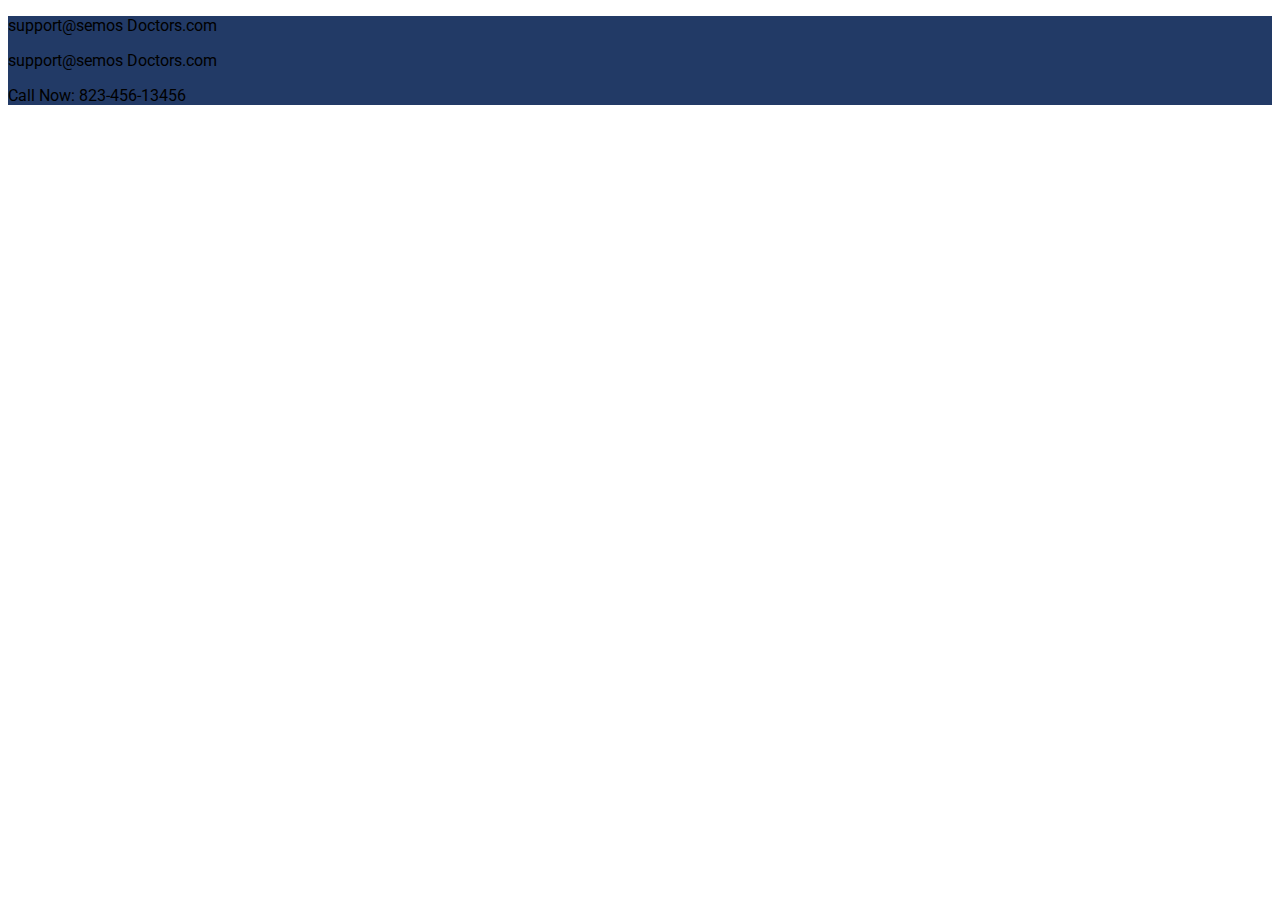
==== index.html @ 24c7fdcf "update" ====
<!doctype html>
<html lang="en">
  <head>
    <!-- Required meta tags -->
    <meta charset="utf-8">
    <meta name="viewport" content="width=device-width, initial-scale=1">

    <!-- Bootstrap CSS -->
    <link href="https://cdn.jsdelivr.net/npm/bootstrap@5.0.2/dist/css/bootstrap.min.css" rel="stylesheet" integrity="sha384-EVSTQN3/azprG1Anm3QDgpJLIm9Nao0Yz1ztcQTwFspd3yD65VohhpuuCOmLASjC" crossorigin="anonymous">
    <link rel="stylesheet" href="/custom css.css">
    <link rel="icon" href="/images/favicon.png">
    <title>Semos Doctors Homepage Welcome</title>
  </head>
  <body>
    
    <div class="container-fluid bg-primary pt-2 navbar-nav">
      <div class="container-md blue-topbar">
        <div class="row">
          <div class="col-md-3 me-0">
            <p class="text-white">support@semos Doctors.com</p>
          </div>

          <div class="col-md-3 ml-0">
            <p class="text-white">support@semos Doctors.com</p>
          </div>


          <div class="col-md-3 ml-0 ms-auto text-end">
            <p class="text-white">Call Now: 823-456-13456</p>
          </div>

         
      </div>
      
      </div>
    </div>


    <div class="container">
      <div class="row">
        <div class="col">




         


        </div>
      </div>
    </div>
  
 
    
    

   




























































    <script src="https://cdn.jsdelivr.net/npm/bootstrap@5.0.2/dist/js/bootstrap.bundle.min.js" integrity="sha384-MrcW6ZMFYlzcLA8Nl+NtUVF0sA7MsXsP1UyJoMp4YLEuNSfAP+JcXn/tWtIaxVXM" crossorigin="anonymous"></script>
  </body>
</html>
---- custom css.css ----
/* FONTS */

  @import url('https://fonts.googleapis.com/css2?family=Exo:ital,wght@0,100;0,200;0,300;0,400;0,500;0,600;0,700;0,800;0,900;1,100;1,200;1,300;1,400;1,500;1,600;1,700;1,800;1,900&family=Roboto:ital,wght@0,100;0,300;0,400;0,500;0,700;0,900;1,100;1,300;1,400;1,500;1,700;1,900&display=swap');


  /* font names to be used:: */

/* font-family: 'Exo', sans-serif;
font-family: 'Roboto', sans-serif; */


body{
    font-family: 'Exo', sans-serif;
}

.blue-topbar{
    font-family: 'Roboto', sans-serif;
}
.bg-primary{
    background-color: #223A66!important;
}
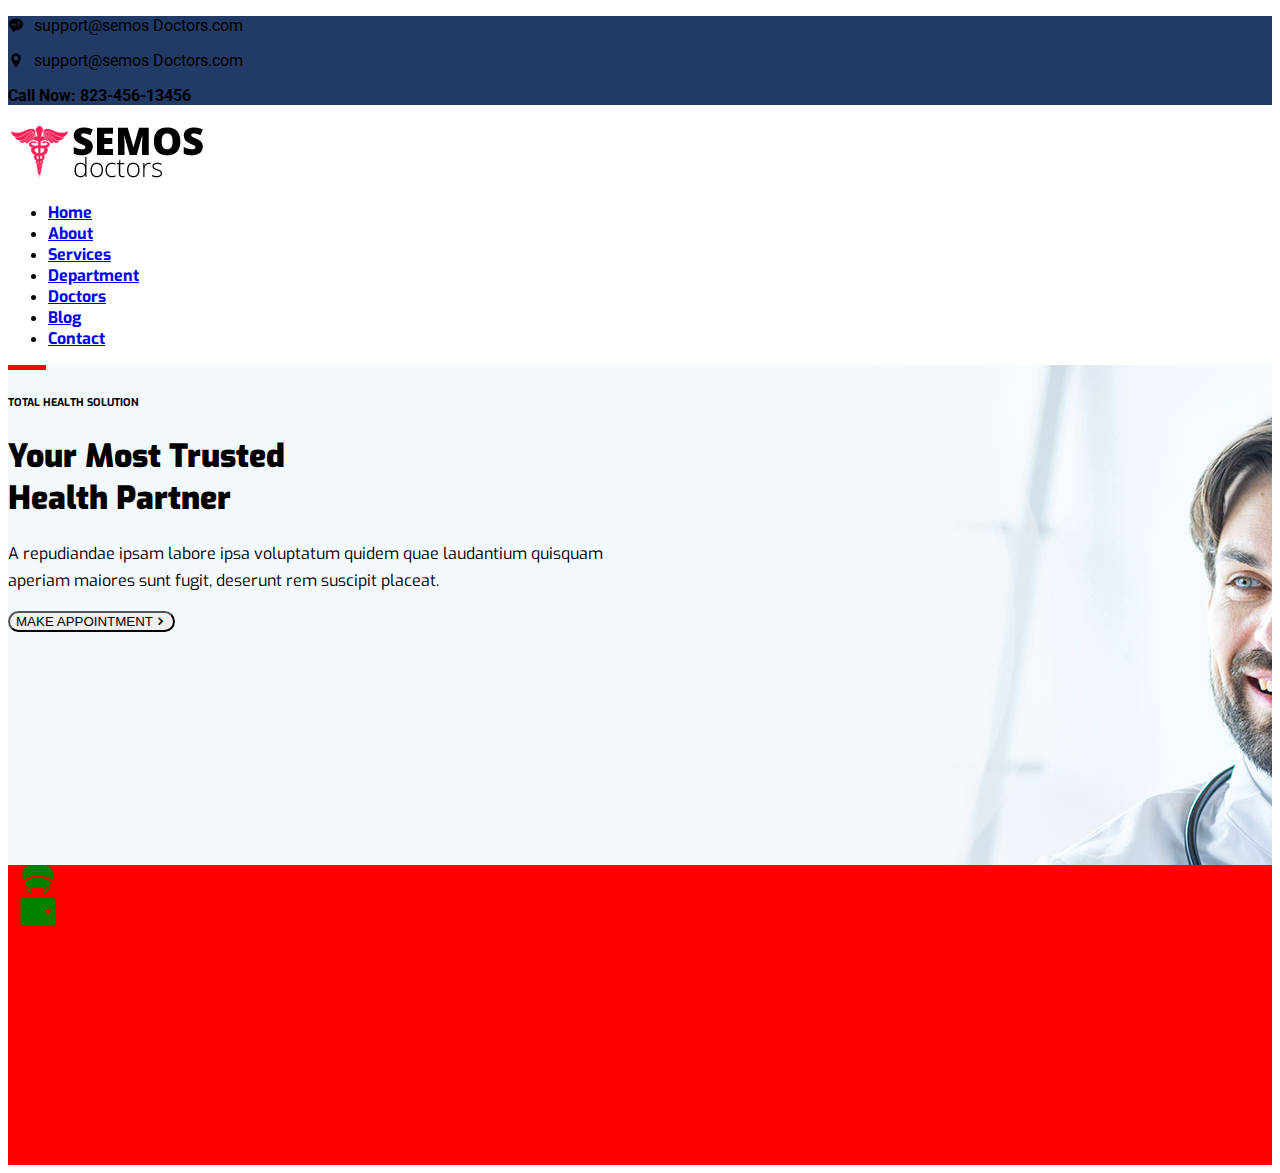
==== commit 33927246: "update" ====
--- a/index.html
+++ b/index.html
@@ -9,24 +9,25 @@
     <link href="https://cdn.jsdelivr.net/npm/bootstrap@5.0.2/dist/css/bootstrap.min.css" rel="stylesheet" integrity="sha384-EVSTQN3/azprG1Anm3QDgpJLIm9Nao0Yz1ztcQTwFspd3yD65VohhpuuCOmLASjC" crossorigin="anonymous">
     <link rel="stylesheet" href="/custom css.css">
     <link rel="icon" href="/images/favicon.png">
+    <link rel="stylesheet" href="/icofont/icofont.css">
     <title>Semos Doctors Homepage Welcome</title>
   </head>
   <body>
     
-    <div class="container-fluid bg-primary pt-2 navbar-nav">
+    <div class="container-fluid bg-primary pt-3 navbar-nav">
       <div class="container-md blue-topbar">
         <div class="row">
           <div class="col-md-3 me-0">
-            <p class="text-white">support@semos Doctors.com</p>
-          </div>
-
-          <div class="col-md-3 ml-0">
-            <p class="text-white">support@semos Doctors.com</p>
+            <p class="text-white"><i class="icofont-support-faq"></i>support@semos Doctors.com</p>
+          </div>
+
+          <div class="col-md-3 ml-0 me-4 topbaraddressfix">
+            <p class="text-white"><i class="icofont-location-pin text-white"></i>support@semos Doctors.com</p>
           </div>
 
 
           <div class="col-md-3 ml-0 ms-auto text-end">
-            <p class="text-white">Call Now: 823-456-13456</p>
+            <p class="text-white"><b>Call Now: 823-456-13456</b> </p>
           </div>
 
          
@@ -36,21 +37,100 @@
     </div>
 
 
+   
+
+          <div class="container">
+            <header class="d-flex flex-wrap align-items-center justify-content-center justify-content-md-between py-3">
+              <a href="/" class="d-flex align-items-center col-md-3 mb-md-0 text-dark text-decoration-none">
+                <img class="bi me-2"  role="img" aria-label="Bootstrap" src="/images/logo.png"><use xlink:href=""/></img>
+              </a>
+        
+              <ul class="nav col-12 col-md-auto justify-content-center mb-md-0">
+                <li class="pe-2"><a href="#" class="nav-link px-2 link-dark text-danger"><strong>Home</strong></a></li>
+                <li class="pe-2"><a href="#" class="nav-link px-2 link-dark"><strong>About</strong></a></li>
+                <li class="pe-2"><a href="#" class="nav-link px-2 link-dark"><strong>Services</strong></a></li>
+                <li class="pe-2"><a href="#" class="nav-link px-2 link-dark"><strong>Department</strong></a></li>
+                <li class="pe-2"><a href="#" class="nav-link px-2 link-dark"><strong>Doctors</strong></a></li>
+                <li class="pe-2"><a href="#" class="nav-link px-2 link-dark"><strong>Blog</strong></a></li>
+                <li><a href="#" class="nav-link px-2 link-dark"><strong>Contact</strong></a></li>
+            </ul>
+            
+        
+              
+            </header>
+          </div>
+
+
+         
+         
+
+
+        </div>
+      </div>
+    </div>
+  
+
+
+
+    <div class="herosection container-fluid">
+      <div class="container">
+        <div class="row">
+          <div class="col">
+            <div class="heroredline mt-5 mb-3"></div>
+            <h6 class="text-secondary">TOTAL HEALTH SOLUTION</h6>
+          </div>
+        </div>
+
+        <div class="row">
+          <div class="col">
+            <h1 class="text-dark pt-3"><strong>Your Most Trusted <br> Health Partner </strong> </h1>
+          </div>
+        </div>
+
+        <div class="row">
+          <div class="col">
+            <p class="text-secondary heroparagraph pt-3">A repudiandae ipsam labore ipsa voluptatum quidem quae laudantium quisquam  <br> aperiam maiores sunt fugit, deserunt rem suscipit placeat.</p>
+          </div>
+        </div>
+
+        <div class="row">
+          <div class="col">
+            <button class="btn btn-danger rounded-btn py-3 px-5"><span class="btn-span pe-3">MAKE APPOINTMENT</span><i class="icofont-simple-right ps-3"></i></button>
+
+          </div>
+        </div>
+      </div>
+
+    </div>
+ 
+
     <div class="container">
-      <div class="row">
-        <div class="col">
-
-
-
-
-         
-
-
-        </div>
-      </div>
-    </div>
-  
- 
+      <div class="row threesections">
+        <div class="col firstsection">
+          <i class="icofont-surgeon-alt" style="font-size: 60px;"></i>
+
+        </div>
+
+        </div>
+
+
+
+
+
+
+
+
+
+
+
+
+
+      </div>
+
+      
+
+      
+    </div>
     
     
 
--- a/custom css.css
+++ b/custom css.css
@@ -19,5 +19,73 @@
 .bg-primary{
     background-color: #223A66!important;
 }
+.icofont-support-faq, .icofont-location-pin{
+    padding-right: 10px;
+}
+.topbaraddressfix{
+    padding-right: 5%;
+}
+.herosection{
+    background-image: url('/images/bg/slider-bg-1.jpg');
+    height: 500px;
+    background-repeat: no-repeat;
+}
+.heroredline{
+    width: 3%;
+    height:5px;
+    background-color:red;
+    
+}
+.heroparagraph{
+    line-height: 27px;
+}
+.rounded-btn{
+    border-radius: 50px;
+}
+.icofont-simple-right{
+    border-left:1px solid rgba(255, 255, 255, 0.253);
+}
+.threesections{
+    background-color: red;
+    height: 300px;
+}
+.icofont-surgeon-alt{
+    color: green;
+    width: 120px!important;
+}
+.firstsection{
+    
+}
 
 
+
+
+
+
+
+
+
+
+
+
+
+
+
+
+
+
+
+
+
+
+
+
+
+
+
+
+@media (max-width:768px){
+    .threesections{
+        width: 80%;
+    }
+}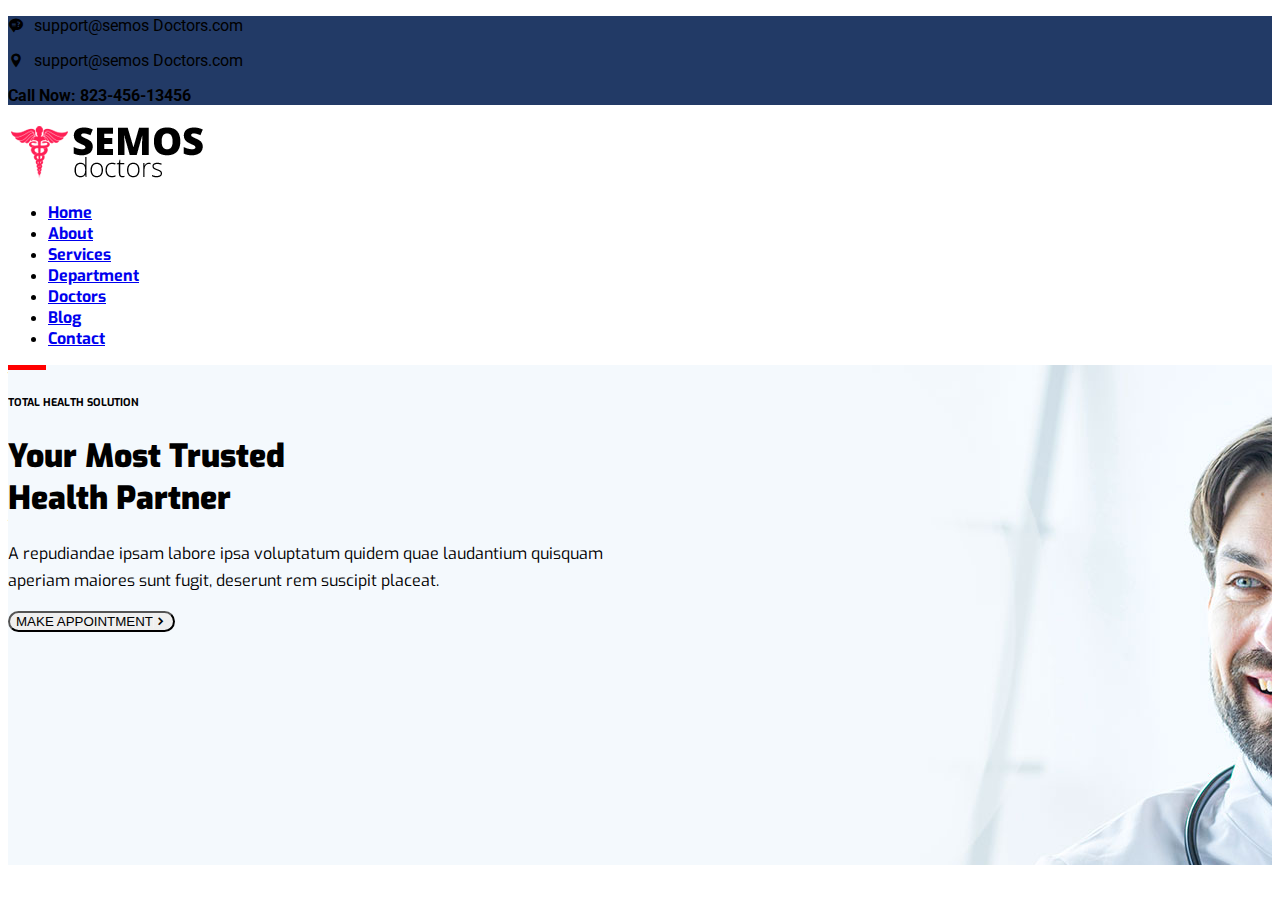
==== commit 998c230a: "Update index.html" ====
--- a/index.html
+++ b/index.html
@@ -104,7 +104,7 @@
     </div>
  
 
-    <div class="container">
+    <!-- <div class="container">
       <div class="row threesections">
         <div class="col firstsection">
           <i class="icofont-surgeon-alt" style="font-size: 60px;"></i>
@@ -125,7 +125,7 @@
 
 
 
-      </div>
+      </div> -->
 
       
 
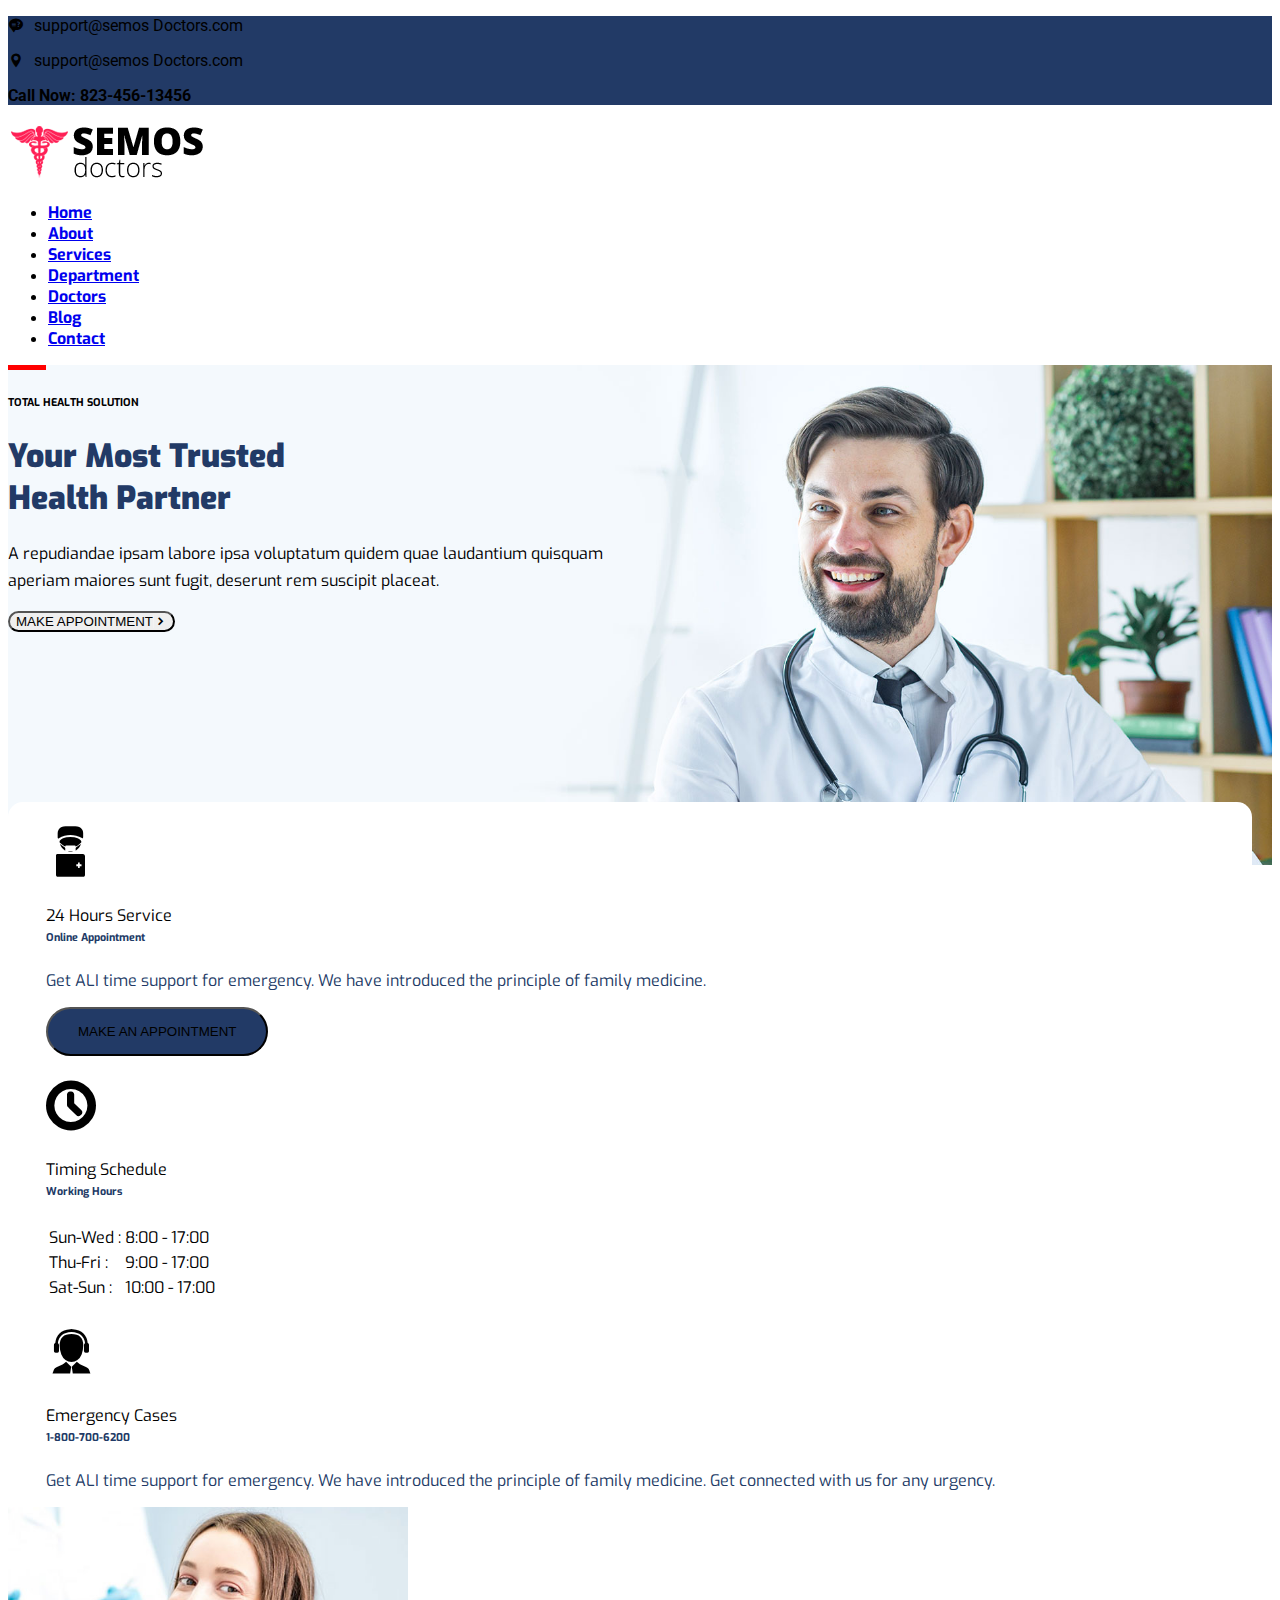
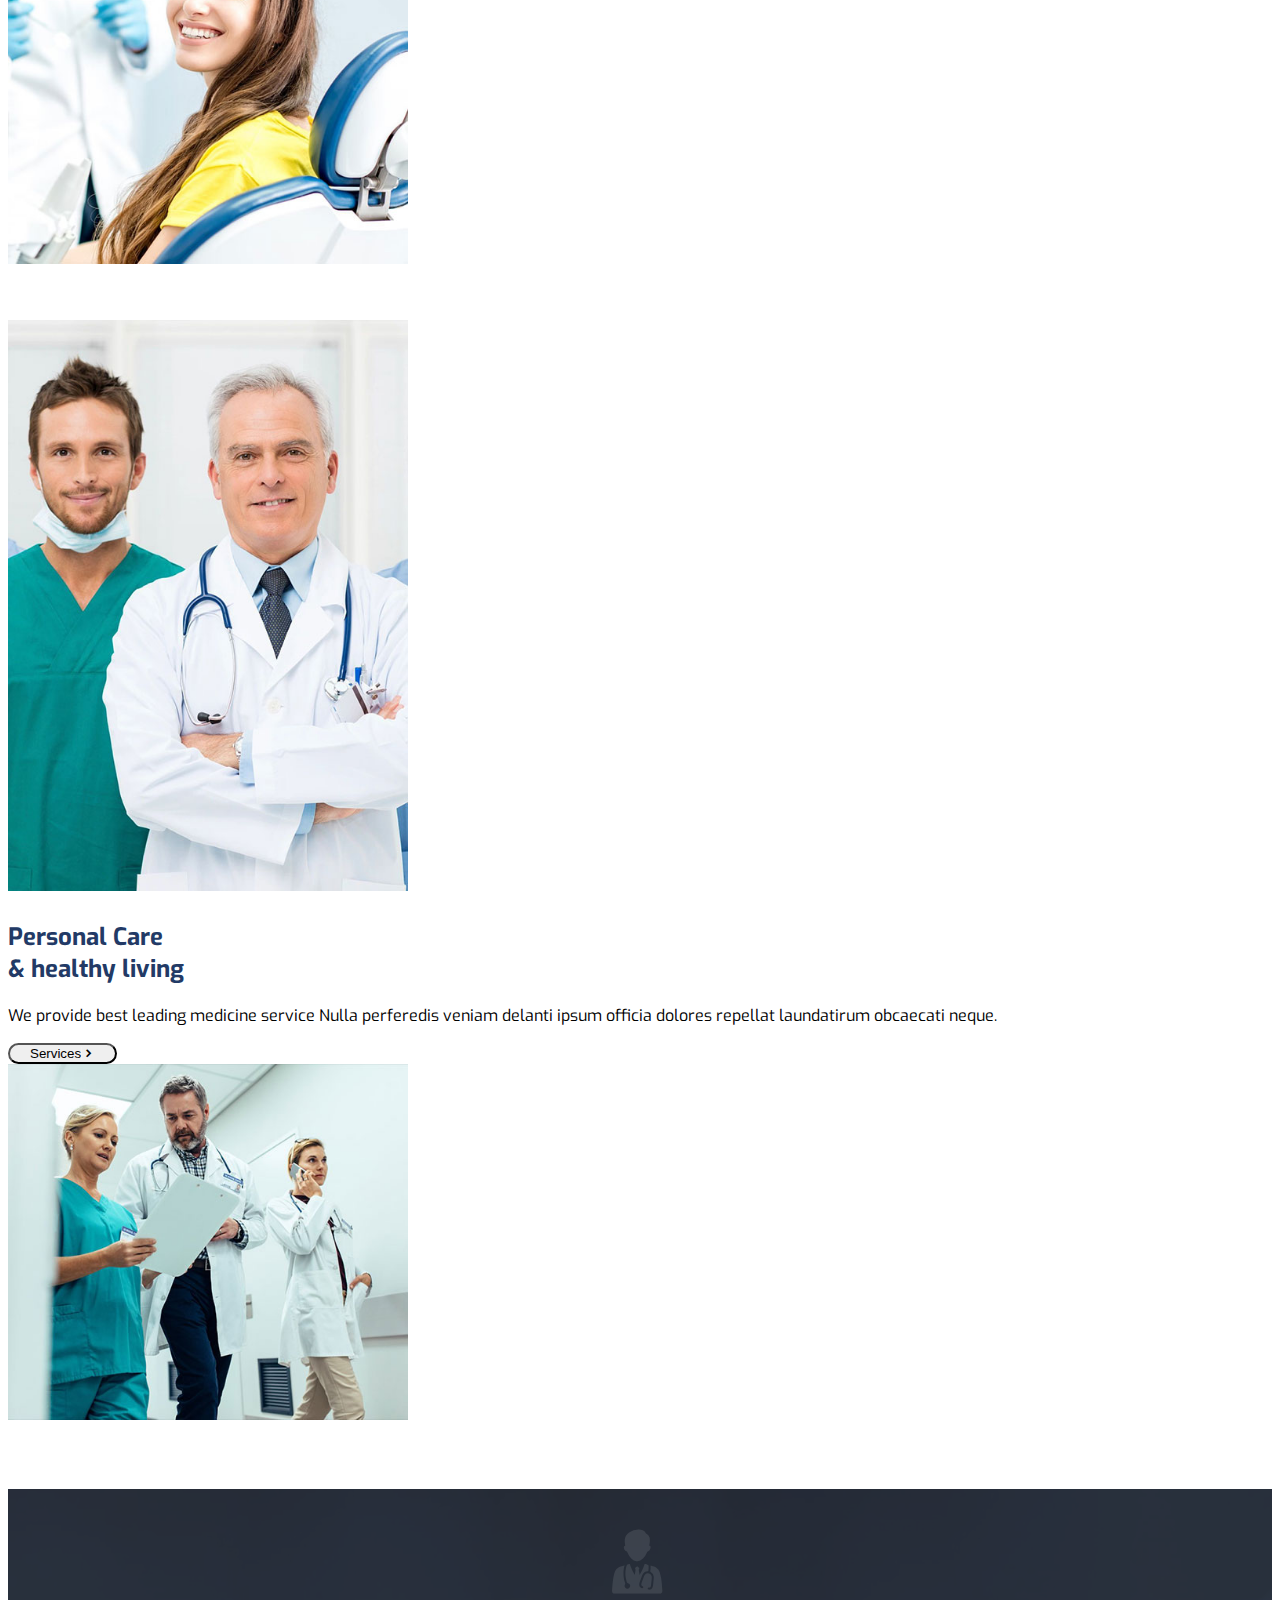
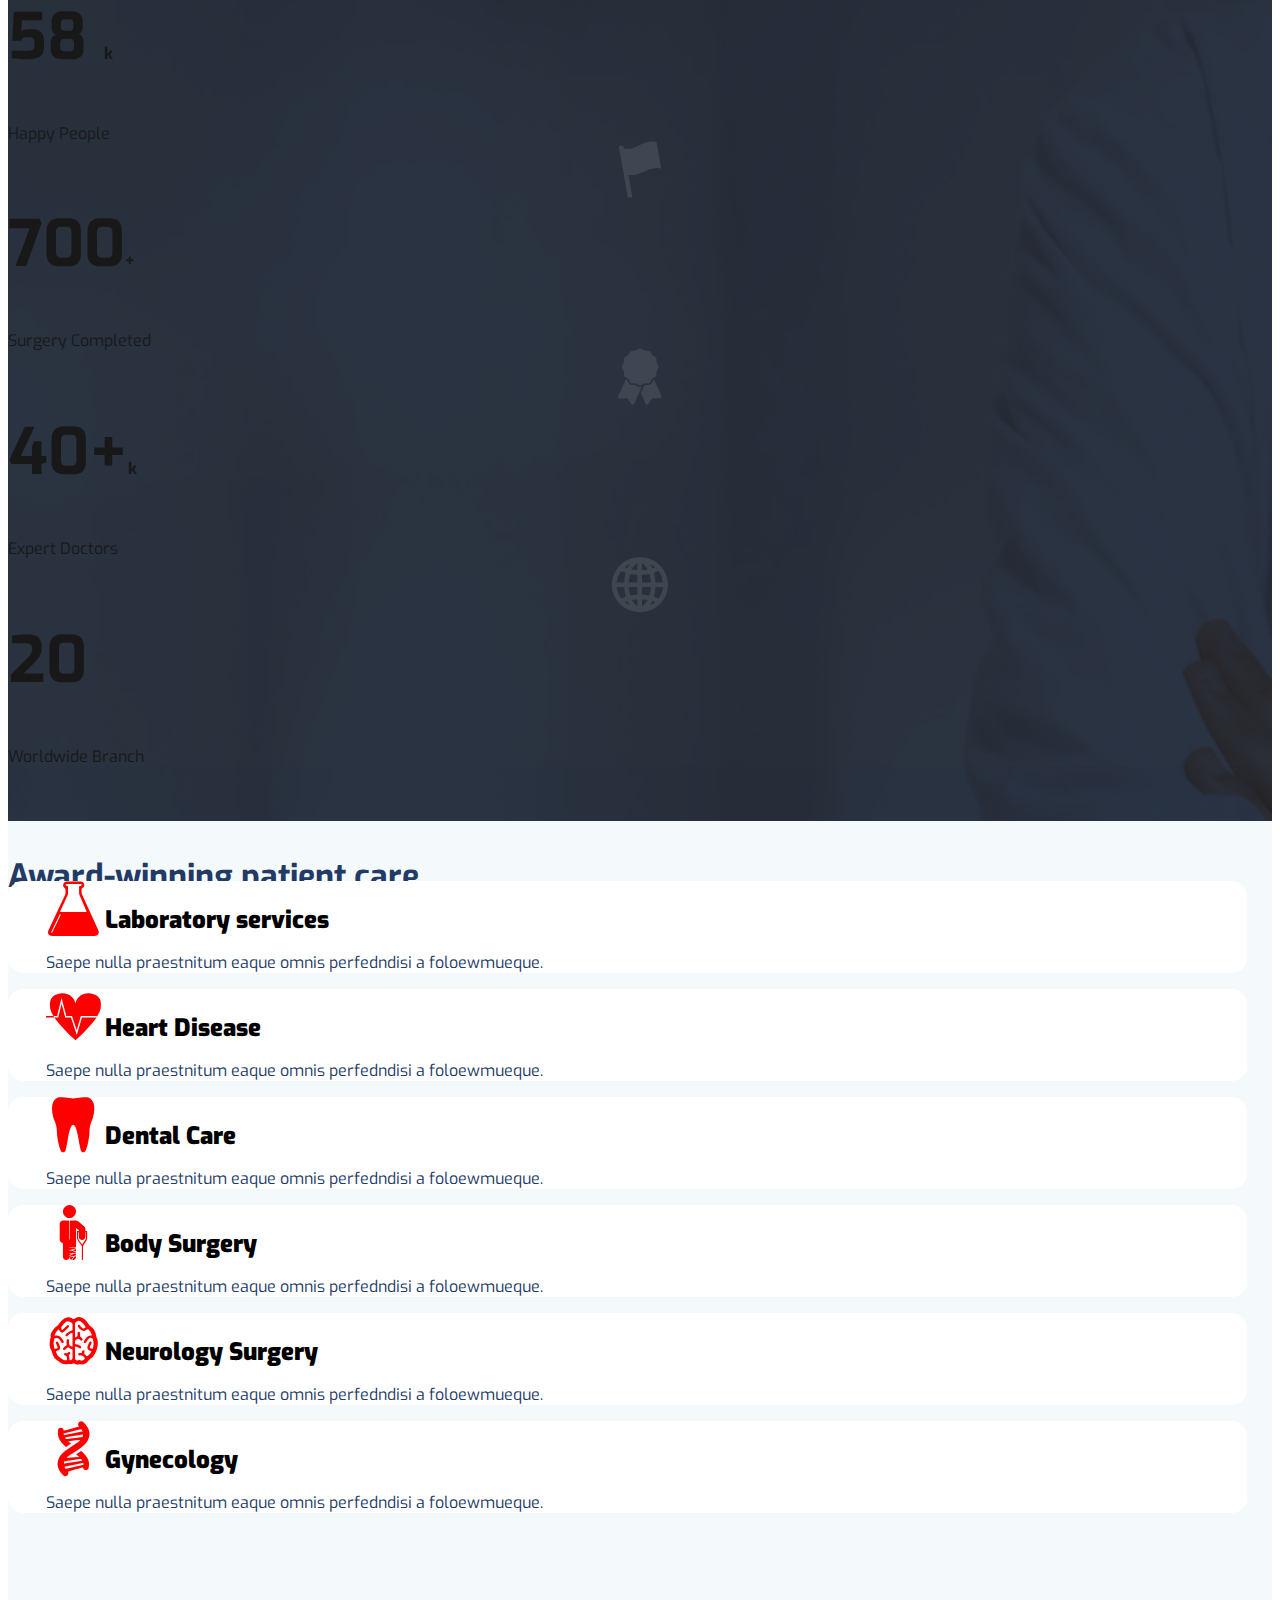
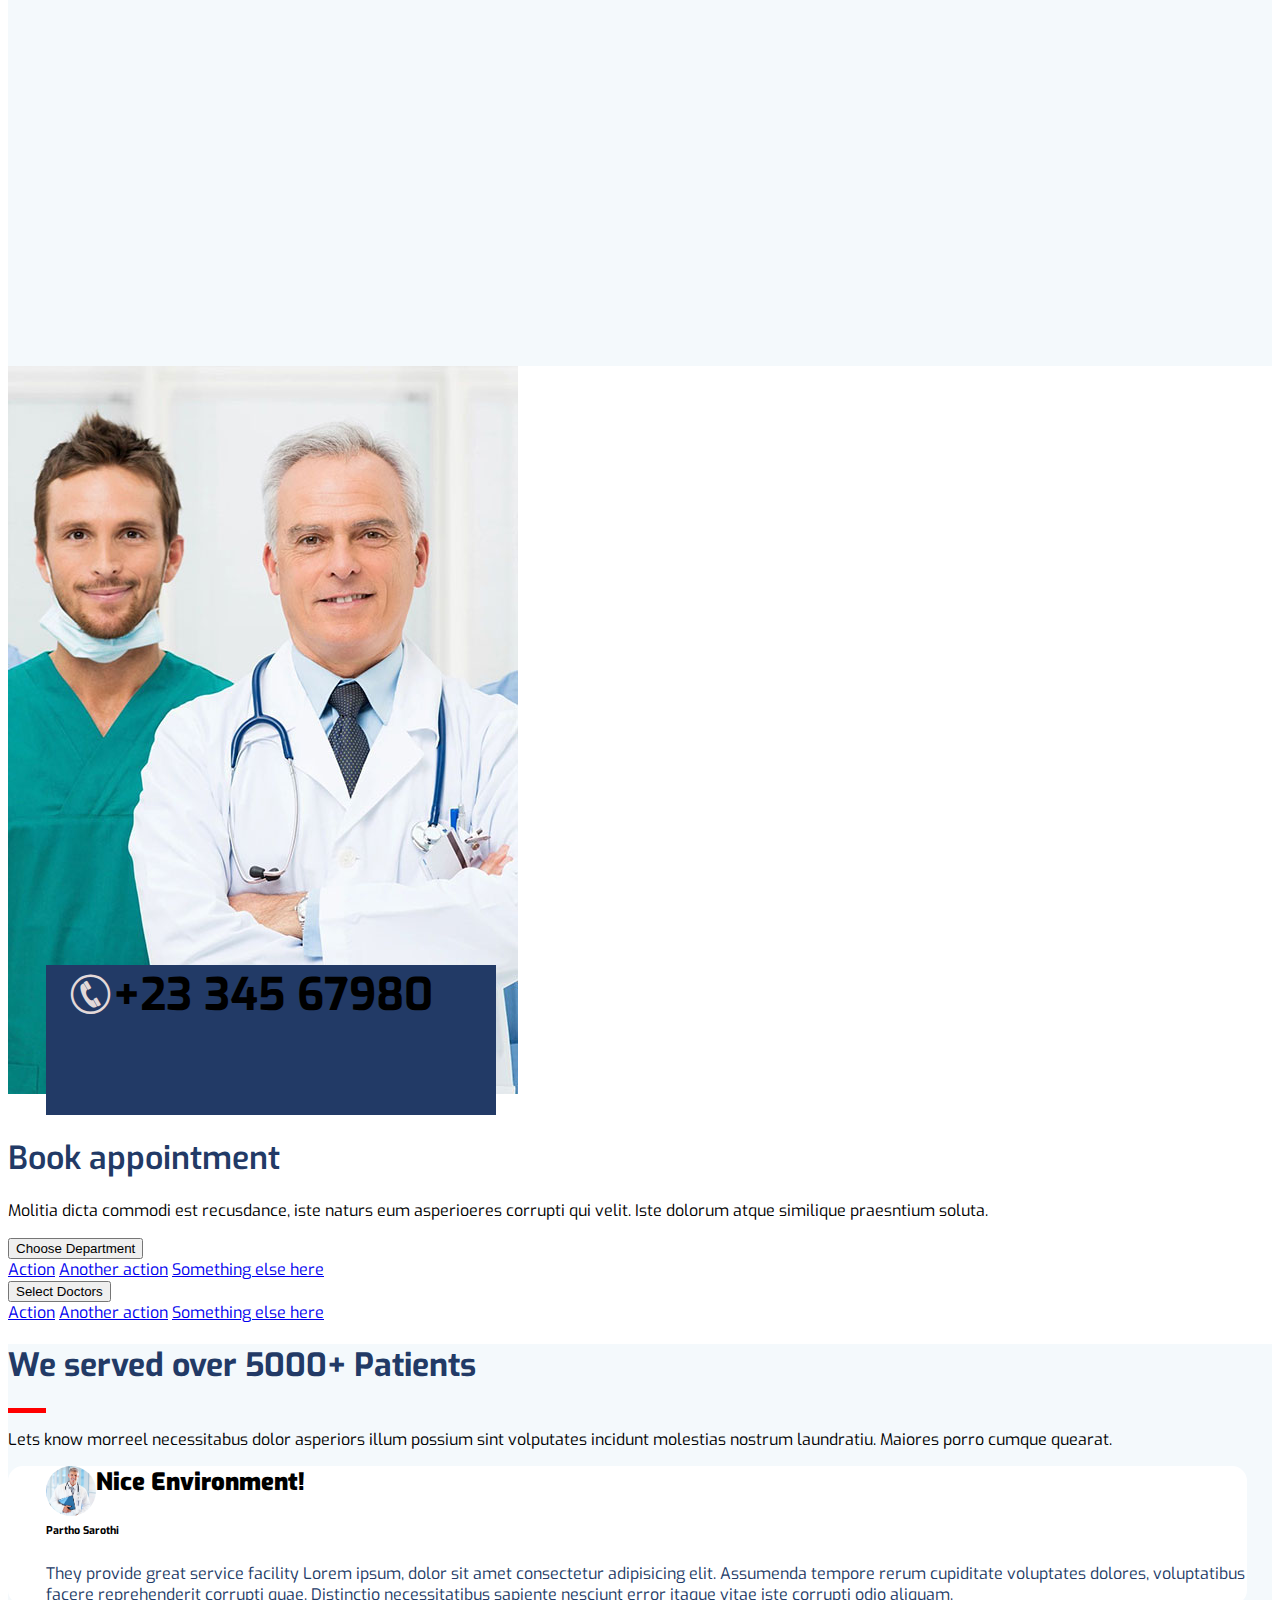
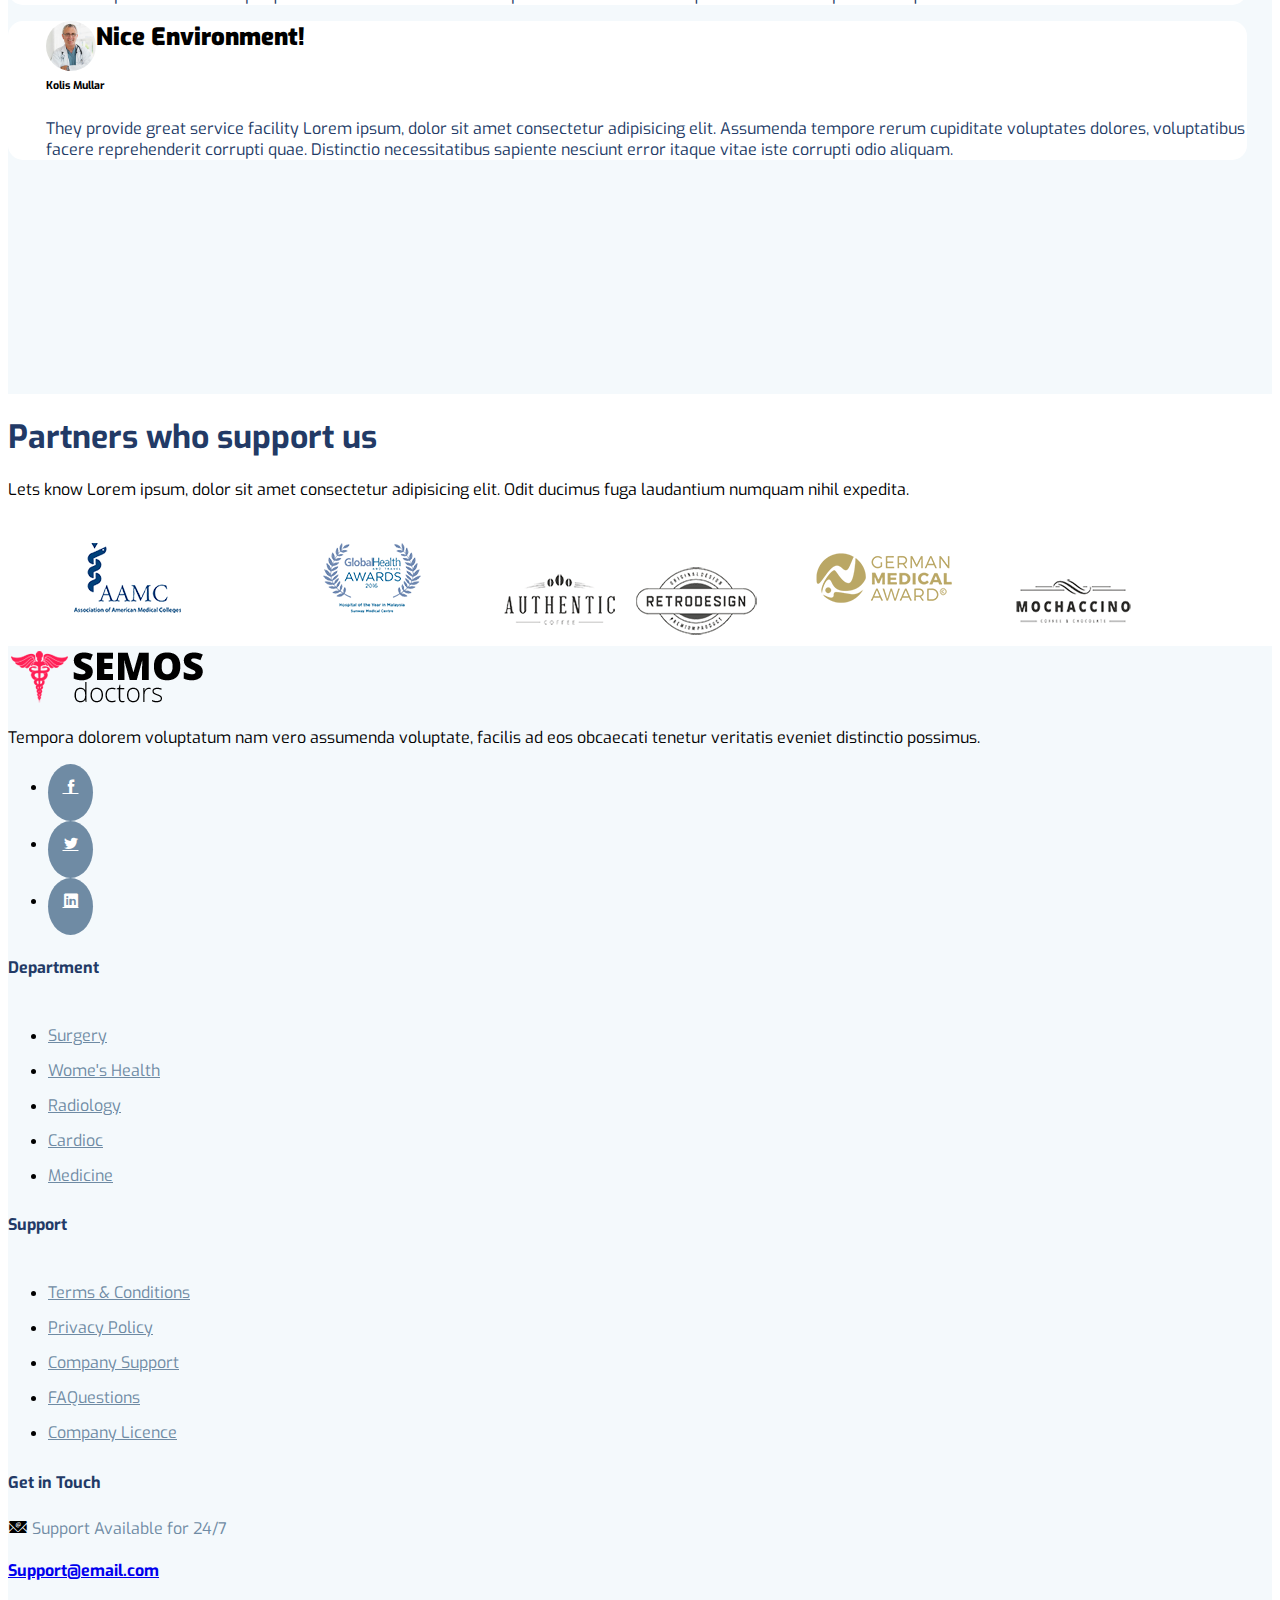
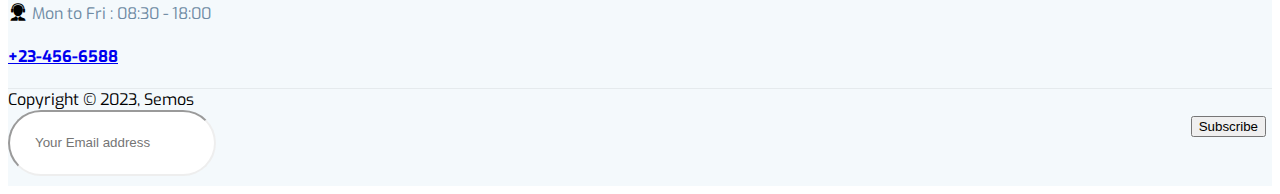
==== commit ca8cfd28: "." ====
--- a/index.html
+++ b/index.html
@@ -1,200 +1,615 @@
 <!doctype html>
 <html lang="en">
-  <head>
-    <!-- Required meta tags -->
-    <meta charset="utf-8">
-    <meta name="viewport" content="width=device-width, initial-scale=1">
-
-    <!-- Bootstrap CSS -->
-    <link href="https://cdn.jsdelivr.net/npm/bootstrap@5.0.2/dist/css/bootstrap.min.css" rel="stylesheet" integrity="sha384-EVSTQN3/azprG1Anm3QDgpJLIm9Nao0Yz1ztcQTwFspd3yD65VohhpuuCOmLASjC" crossorigin="anonymous">
-    <link rel="stylesheet" href="/custom css.css">
-    <link rel="icon" href="/images/favicon.png">
-    <link rel="stylesheet" href="/icofont/icofont.css">
-    <title>Semos Doctors Homepage Welcome</title>
-  </head>
-  <body>
-    
-    <div class="container-fluid bg-primary pt-3 navbar-nav">
-      <div class="container-md blue-topbar">
+
+<head>
+  <!-- Required meta tags -->
+  <meta charset="utf-8">
+  <meta name="viewport" content="width=device-width, initial-scale=1">
+
+  <!-- Bootstrap CSS -->
+  <link href="https://cdn.jsdelivr.net/npm/bootstrap@5.0.2/dist/css/bootstrap.min.css" rel="stylesheet"
+    integrity="sha384-EVSTQN3/azprG1Anm3QDgpJLIm9Nao0Yz1ztcQTwFspd3yD65VohhpuuCOmLASjC" crossorigin="anonymous">
+  <link rel="stylesheet" href="/custom css.css">
+  <link rel="icon" href="/images/favicon.png">
+  <link rel="stylesheet" href="/icofont/icofont.css">
+  <title>Semos Doctors Homepage Welcome</title>
+</head>
+
+<body>
+
+  <div class="container-fluid bg-primary pt-3 navbar-nav">
+    <div class="container-md blue-topbar">
+      <div class="row">
+        <div class="col-md-3 me-0">
+          <p class="text-white"><i class="icofont-support-faq"></i>support@semos Doctors.com</p>
+        </div>
+
+        <div class="col-md-3 ml-0 me-4 topbaraddressfix">
+          <p class="text-white"><i class="icofont-location-pin text-white"></i>support@semos Doctors.com</p>
+        </div>
+
+
+        <div class="col-md-3 ml-0 ms-auto text-end">
+          <p class="text-white"><b>Call Now: 823-456-13456</b> </p>
+        </div>
+
+
+      </div>
+
+    </div>
+  </div>
+
+
+
+
+  <div class="container">
+    <header class="d-flex flex-wrap align-items-center justify-content-center justify-content-md-between py-3">
+      <a href="/" class="d-flex align-items-center col-md-3 mb-md-0 text-dark text-decoration-none">
+        <img class="bi me-2" role="img" aria-label="Bootstrap" src="/images/logo.png">
+        <use xlink:href="" /></img>
+      </a>
+
+      <ul class="nav col-12 col-md-auto justify-content-center mb-md-0">
+        <li class="pe-2"><a href="#" class="nav-link px-2 link-dark text-danger"><strong>Home</strong></a></li>
+        <li class="pe-2"><a href="#" class="nav-link px-2 link-dark"><strong>About</strong></a></li>
+        <li class="pe-2"><a href="#" class="nav-link px-2 link-dark"><strong>Services</strong></a></li>
+        <li class="pe-2"><a href="#" class="nav-link px-2 link-dark"><strong>Department</strong></a></li>
+        <li class="pe-2"><a href="#" class="nav-link px-2 link-dark"><strong>Doctors</strong></a></li>
+        <li class="pe-2"><a href="#" class="nav-link px-2 link-dark"><strong>Blog</strong></a></li>
+        <li><a href="#" class="nav-link px-2 link-dark"><strong>Contact</strong></a></li>
+      </ul>
+
+
+
+    </header>
+  </div>
+
+
+
+
+
+
+  </div>
+  </div>
+  </div>
+
+
+
+
+  <div class="herosection">
+    <div class="container">
+      <div class="row">
+        <div class="col">
+          <div class="heroredline mt-5 mb-3"></div>
+          <h6 class="text-secondary">TOTAL HEALTH SOLUTION</h6>
+        </div>
+      </div>
+
+      <div class="row">
+        <div class="col">
+          <h1 class="pt-3 text-primary"><strong>Your Most Trusted <br> Health Partner </strong> </h1>
+        </div>
+      </div>
+
+      <div class="row">
+        <div class="col">
+          <p class="text-secondary heroparagraph pt-3">A repudiandae ipsam labore ipsa voluptatum quidem quae laudantium
+            quisquam <br> aperiam maiores sunt fugit, deserunt rem suscipit placeat.</p>
+        </div>
+      </div>
+
+      <div class="row">
+        <div class="col">
+          <button class="btn btn-danger rounded-btn py-3 px-5"><span class="btn-span pe-3">MAKE APPOINTMENT</span><i
+              class="icofont-simple-right ps-3"></i></button>
+
+        </div>
+      </div>
+    </div>
+
+  </div>
+
+
+  <div class="container infoboxes">
+    <div class="row d-flex justify-content-between">
+
+      <div class="col firstbox ps-3 mb-4">
+        <i class="icofont-surgeon-alt"></i>
+        <p class="text-secondary boxessubheading pb-0">24 Hours Service</p>
+        <h6 class="text-primary subheading2">Online Appointment</h6>
+        <p class="text-primary pt-2">Get ALI time support for emergency. We have introduced the principle of family
+          medicine.</p>
+        <button class="border-0 bg-primary border-radius text-white">MAKE AN APPOINTMENT</button>
+      </div>
+
+      <div class="col secondbox ps-3 mb-4">
+        <i class="icofont-ui-clock"></i>
+        <p class="text-secondary boxessubheading pb-0">Timing Schedule</p>
+        <h6 class="text-primary subheading2">Working Hours</h6>
+        <table class="table">
+          <thead>
+          </thead>
+          <tbody>
+            <tr>
+              <td>Sun-Wed :</td>
+              <td class="text-end">8:00 - 17:00</td>
+            </tr>
+            <tr>
+              <td>Thu-Fri :</td>
+              <td class="text-end">9:00 - 17:00</td>
+            </tr>
+            <tr>
+              <td>Sat-Sun :</td>
+              <td class="text-end">10:00 - 17:00</td>
+            </tr>
+          </tbody>
+        </table>
+
+      </div>
+
+      <div class="col thirdbox ps-3 mb-4">
+        <i class="icofont-support"></i>
+        <p class="text-secondary boxessubheading pb-0">Emergency Cases</p>
+        <h6 class="text-primary subheading2">1-800-700-6200</h6>
+        <p class="text-primary pt-2">Get ALI time support for emergency. We have introduced the principle of family
+          medicine. Get connected with us for any urgency.</p>
+
+      </div>
+
+    </div>
+  </div>
+
+
+
+
+  <div class="container blog mt-5">
+    <div class="row">
+      <div class="col-md-4">
+        <img src="/images/about/img-1.jpg" alt="" class="blogimg1">
+      </div>
+
+      <div class="col">
+        <img src="/images/about/img-3.jpg" class="thirdimg" alt="" class="blogimg1">
+
+
+
+
+
+      </div>
+
+      <div class="col thirdsectionblog">
+
+
+        <h2 class="text-primary sevices-heading">Personal Care <br> & healthy living</h2>
+        <p class="text-secondary">
+          We provide best leading medicine service Nulla perferedis veniam delanti ipsum officia dolores repellat
+          laundatirum obcaecati neque.
+        </p>
+        <button class="btn btn-danger sevicesbutton"><span class="btn-span pe-3">Services</span><i
+            class="icofont-simple-right ps-3"></i></button>
+
+
+
+      </div>
+    </div>
+
+    <div class="row mt-5">
+      <div class="col">
+        <img src="/images/about/img-2.jpg" alt="" class="blogimg1">
+      </div>
+    </div>
+  </div>
+
+
+
+  <div class="container numberssection bg-primary">
+    <div class="row row d-flex justify-content-between">
+
+      <div class="col-sm-12 col-md-3 text-center">
+        <div class="icon-wrapper">
+          <i class="icofont-doctor icon-behind"></i>
+        </div>
+        <h1 class="text-white numbersheading">
+          <span class="icon-text">58</span>
+          <span class="headingspan text-secondary">k</span>
+        </h1>
+        <p class="text-white">Happy People</p>
+      </div>
+
+      <div class="col-sm-12 col-md-3 text-center">
+        <div class="icon-wrapper">
+          <i class="icofont-flag icon-behind"></i>
+        </div>
+        <h1 class="text-white numbersheading">700<span class="headingspan text-secondary">+</span> </h1>
+        <p class="text-white">Surgery Completed</p>
+      </div>
+
+      <div class="col-sm-12 col-md-3 text-center">
+        <div class="icon-wrapper">
+          <i class="icofont-badge icon-behind"></i>
+        </div>
+        <h1 class="text-white numbersheading">40+<span class="headingspan text-secondary">k</span> </h1>
+        <p class="text-white">Expert Doctors</p>
+      </div>
+
+      <div class="col-sm-12 col-md-3 text-center">
+        <div class="icon-wrapper">
+          <i class="icofont-globe icon-behind"></i>
+        </div>
+        <h1 class="text-white numbersheading">20</h1>
+        <p class="text-white">Worldwide Branch</p>
+      </div>
+    </div>
+  </div>
+
+  <div class="background row blue-category-section">
+    <div class="col mt-5">
+      <div class="col mt-5">
+        <div class="col mt-3 text-center">
+          <h1 class="pt-5 text-center mb-4 text-primary" style="font-weight:bold;padding-top:7%!important;">
+            Award-winning patient care</h1>
+          <div class="redline mt-3 mb-2 text-center" style="margin:0 auto;"></div>
+          <p class="text-secondary pt-3 col-8" style="margin:0 auto;">Let's know necessitatibus dolor asperiores illum
+            possium sint volupatates incidunt molesitas nostrumlaudantium. Maoires porro cumque quaerat.</p>
+        </div>
+
+        <div class="col mt-3 text">
+          <div class="container infoboxes mt-5">
+            <div class="row d-flex justify-content-between mt-5">
+              <div class="col box1 ps-3 pt-4">
+                <i class="icofont-laboratory me-3"></i>
+                <h3 class="patient-care-squares-headings text-center"><strong>Laboratory services</strong></h3>
+                <p class="text-primary pt-2 pb-3">Saepe nulla praestnitum eaque omnis perfedndisi a foloewmueque.</p>
+              </div>
+              <div class="col box1 ps-3 pt-4">
+                <i class="icofont-heart-beat-alt me-3"></i>
+                <h3 class="patient-care-squares-headings text-center"><strong>Heart Disease</strong></h3>
+                <p class="text-primary pt-2 pb-3">Saepe nulla praestnitum eaque omnis perfedndisi a foloewmueque.</p>
+              </div>
+              <div class="col box1 ps-3 pt-4">
+                <i class="icofont-tooth me-3"></i>
+                <h3 class="patient-care-squares-headings text-center"><strong>Dental Care</strong></h3>
+                <p class="text-primary pt-2 pb-3">Saepe nulla praestnitum eaque omnis perfedndisi a foloewmueque.</p>
+              </div>
+            </div>
+            <div class="row d-flex justify-content-between mt-5">
+              <div class="col box1 ps-3 pt-4">
+                <i class="icofont-crutch text-lg me-3"></i>
+                <h3 class="patient-care-squares-headings text-center"><strong>Body Surgery</strong></h3>
+                <p class="text-primary pt-2 pb-3">Saepe nulla praestnitum eaque omnis perfedndisi a foloewmueque.</p>
+              </div>
+              <div class="col box1 ps-3 pt-4">
+                <i class="icofont-brain-alt me-3"></i>
+                <h3 class="patient-care-squares-headings text-center"><strong>Neurology Surgery</strong></h3>
+                <p class="text-primary pt-2 pb-3">Saepe nulla praestnitum eaque omnis perfedndisi a foloewmueque.</p>
+              </div>
+              <div class="col box1 ps-3 pt-4">
+                <i class="icofont-dna-alt-1 text-lg me-3"></i>
+                <h3 class="patient-care-squares-headings text-center"><strong>Gynecology</strong></h3>
+                <p class="text-primary pt-2 pb-3">Saepe nulla praestnitum eaque omnis perfedndisi a foloewmueque.</p>
+              </div>
+            </div>
+          </div>
+        </div>
+
+
+
+
+
+      </div>
+    </div>
+  </div>
+
+
+
+
+
+
+
+
+
+
+
+
+  <div class="container mt-5">
+    <div class="row">
+      <div class="col">
+        <img src="/images/about/img-3.jpg" style="position: relative; z-index: 0;" alt="">
+        <div class="bg-primary col-5 d-flex align-items-center justify-content-center"
+          style="position: relative; height: 150px; margin-top: -13%; margin-left: 3%; z-index: 1; width: 450px; ">
+          <h1 class="text-white m-0" style="font-size: 45px;padding-left: 5%;padding-right: 10%;"><i
+              class="icofont-phone-circle"></i>+23 345 67980</h1>
+        </div>
+      </div>
+
+      <div class="col">
+        <h1 class="text-primary" style="font-weight: 600;">Book appointment</h1>
+        <p class="text-secondary">Molitia dicta commodi est recusdance, iste naturs eum asperioeres corrupti qui velit.
+          Iste dolorum atque similique praesntium soluta.</p>
+
+
+
+
+
+
+
+
+
+
+      </div>
+    </div>
+
+
+    <div class="row">
+      <div class="col-6">
+        <div class="dropdown">
+          <button class="btn btn-secondary dropdown-toggle" type="button" id="departmentDropdown" data-toggle="dropdown"
+            aria-haspopup="true" aria-expanded="false">
+            Choose Department
+          </button>
+          <div class="dropdown-menu" aria-labelledby="departmentDropdown">
+            <a class="dropdown-item" href="#">Action</a>
+            <a class="dropdown-item" href="#">Another action</a>
+            <a class="dropdown-item" href="#">Something else here</a>
+          </div>
+        </div>
+      </div>
+      <div class="col-6">
+        <div class="dropdown">
+          <button class="btn btn-secondary dropdown-toggle" type="button" id="doctorDropdown" data-toggle="dropdown"
+            aria-haspopup="true" aria-expanded="false">
+            Select Doctors
+          </button>
+          <div class="dropdown-menu" aria-labelledby="doctorDropdown">
+            <a class="dropdown-item" href="#">Action</a>
+            <a class="dropdown-item" href="#">Another action</a>
+            <a class="dropdown-item" href="#">Something else here</a>
+          </div>
+        </div>
+      </div>
+    </div>
+
+
+
+  </div>
+
+
+
+  <div class="second-bluebackgroud">
+    <div class="container">
+      <div class="row">
+        <div class="col pt-5">
+          <h1 class="text-center text-primary pt-3">We served over 5000+ Patients</h1>
+          <div class="redline text-center mx-auto mt-3 mb-3"></div>
+          <p class="text-secondary text-center col-8 mb-5 mx-auto">Lets know morreel necessitabus dolor asperiors illum
+            possium sint volputates incidunt molestias nostrum laundratiu. Maiores porro cumque quearat.</p>
+        </div>
+      </div>
+      <div class="row">
+        <div class="col box1 ps-3 pt-4">
+
+          <img src="/images/team/4.jpg" alt="" class="float-imageleft me-3 quotespictures">
+          <h3 class="patient-care-squares-headings text-center"><strong>Nice Environment!</strong></h3>
+          <h6 class="text-secondary pt-2">Partho Sarothi</h6>
+          <p class="text-primary pt-2 pb-3">They provide great service facility Lorem ipsum, dolor sit amet consectetur
+            adipisicing elit. Assumenda tempore rerum cupiditate voluptates dolores, voluptatibus facere reprehenderit
+            corrupti quae. Distinctio necessitatibus sapiente nesciunt error itaque vitae iste corrupti odio aliquam.
+          </p>
+        </div>
+
+        <div class="col box1 ps-3 pt-4">
+
+          <img src="/images/team/test-thumb1.jpg" alt="" class="float-imageleft me-3 quotespictures">
+          <h3 class="patient-care-squares-headings text-center"><strong>Nice Environment!</strong></h3>
+          <h6 class="text-secondary pt-2">Kolis Mullar</h6>
+          <p class="text-primary pt-2 pb-3">They provide great service facility Lorem ipsum, dolor sit amet consectetur
+            adipisicing elit. Assumenda tempore rerum cupiditate voluptates dolores, voluptatibus facere reprehenderit
+            corrupti quae. Distinctio necessitatibus sapiente nesciunt error itaque vitae iste corrupti odio aliquam.
+          </p>
+        </div>
+      </div>
+    </div>
+  </div>
+
+
+  <div class="container">
+    <div class="row">
+      <div class="col mt-5">
+        <h1 class="text-center text-primary">Partners who support us</h1>
+        <p class="col-md-8 text-secondary text-center mx-auto mt-3">Lets know Lorem ipsum, dolor sit amet consectetur
+          adipisicing elit. Odit ducimus fuga laudantium numquam nihil expedita.</p>
+        <div class="row justify-content-between">
+          <div class="col">
+            <img src="/images/about/1.png" alt="">
+            <img src="/images/about/2.png" alt="">
+            <img src="/images/about/3.png" alt="">
+            <img src="/images/about/4.png" alt="">
+            <img src="/images/about/5.png" alt="">
+            <img src="/images/about/6.png" alt="">
+          </div>
+        </div>
+
+      </div>
+    </div>
+  </div>
+
+
+
+  <footer class="footer section second-bluebackgroud pt-5">
+    <div class="container">
+      <div class="row">
+        <div class="col-lg-4 mr-auto col-sm-6">
+          <div class="widget mb-5 mb-lg-0">
+            <div class="logo mb-4">
+              <img src="images/logo.png" alt="" class="img-fluid">
+            </div>
+            <p>Tempora dolorem voluptatum nam vero assumenda voluptate, facilis ad eos obcaecati tenetur veritatis eveniet distinctio possimus.</p>
+  
+            <ul class="list-inline footer-socials mt-4">
+              <li class="list-inline-item">
+                <a href="https://www.facebook.com/themefisher"><i class="icofont-facebook"></i></a>
+              </li>
+              <li class="list-inline-item">
+                <a href="https://twitter.com/themefisher"><i class="icofont-twitter"></i></a>
+              </li>
+              <li class="list-inline-item">
+                <a href="https://www.pinterest.com/themefisher/"><i class="icofont-linkedin"></i></a>
+              </li>
+            </ul>
+          </div>
+        </div>
+  
+        <div class="col-lg-2 col-md-6 col-sm-6">
+          <div class="widget mb-5 mb-lg-0">
+            <h4 class="text-capitalize mb-3">Department</h4>
+            <div class="divider mb-4"></div>
+  
+            <ul class="list-unstyled footer-menu lh-35">
+              <li><a href="#!">Surgery </a></li>
+              <li><a href="#!">Wome's Health</a></li>
+              <li><a href="#!">Radiology</a></li>
+              <li><a href="#!">Cardioc</a></li>
+              <li><a href="#!">Medicine</a></li>
+            </ul>
+          </div>
+        </div>
+  
+        <div class="col-lg-2 col-md-6 col-sm-6">
+          <div class="widget mb-5 mb-lg-0">
+            <h4 class="text-capitalize mb-3">Support</h4>
+            <div class="divider mb-4"></div>
+  
+            <ul class="list-unstyled footer-menu lh-35">
+              <li><a href="#!">Terms & Conditions</a></li>
+              <li><a href="#!">Privacy Policy</a></li>
+              <li><a href="#!">Company Support </a></li>
+              <li><a href="#!">FAQuestions</a></li>
+              <li><a href="#!">Company Licence</a></li>
+            </ul>
+          </div>
+        </div>
+  
+        <div class="col-lg-3 col-md-6 col-sm-6">
+          <div class="widget widget-contact mb-5 mb-lg-0">
+            <h4 class="text-capitalize mb-3">Get in Touch</h4>
+            <div class="divider mb-4"></div>
+  
+            <div class="footer-contact-block mb-4">
+              <div class="icon d-flex align-items-center">
+                <i class="icofont-email mr-3"></i>
+                <span class="h6 mb-0">Support Available for 24/7</span>
+              </div>
+              <h4 class="mt-2"><a href="mailto:support@email.com">Support@email.com</a></h4>
+            </div>
+  
+            <div class="footer-contact-block">
+              <div class="icon d-flex align-items-center">
+                <i class="icofont-support mr-3"></i>
+                <span class="h6 mb-0">Mon to Fri : 08:30 - 18:00</span>
+              </div>
+              <h4 class="mt-2"><a href="tel:+23-345-67890">+23-456-6588</a></h4>
+            </div>
+          </div>
+        </div>
+      </div>
+  
+      <div class="footer-btm py-4 mt-5">
+        <div class="row align-items-center justify-content-between">
+          <div class="col-lg-6">
+            <div class="copyright">
+              Copyright &copy; 2023, Semos</a>
+            </div>
+          </div>
+          <div class="col-lg-6">
+            <div class="subscribe-form text-lg-right mt-5 mt-lg-0">
+              <form action="#" class="subscribe">
+                <input type="text" class="form-control" placeholder="Your Email address" required>
+                <button type="submit" class="btn btn-main-2 btn-round-full">Subscribe</button>
+              </form>
+            </div>
+          </div>
+        </div>
+  
         <div class="row">
-          <div class="col-md-3 me-0">
-            <p class="text-white"><i class="icofont-support-faq"></i>support@semos Doctors.com</p>
-          </div>
-
-          <div class="col-md-3 ml-0 me-4 topbaraddressfix">
-            <p class="text-white"><i class="icofont-location-pin text-white"></i>support@semos Doctors.com</p>
-          </div>
-
-
-          <div class="col-md-3 ml-0 ms-auto text-end">
-            <p class="text-white"><b>Call Now: 823-456-13456</b> </p>
-          </div>
-
-         
-      </div>
-      
-      </div>
-    </div>
-
-
-   
-
-          <div class="container">
-            <header class="d-flex flex-wrap align-items-center justify-content-center justify-content-md-between py-3">
-              <a href="/" class="d-flex align-items-center col-md-3 mb-md-0 text-dark text-decoration-none">
-                <img class="bi me-2"  role="img" aria-label="Bootstrap" src="/images/logo.png"><use xlink:href=""/></img>
-              </a>
-        
-              <ul class="nav col-12 col-md-auto justify-content-center mb-md-0">
-                <li class="pe-2"><a href="#" class="nav-link px-2 link-dark text-danger"><strong>Home</strong></a></li>
-                <li class="pe-2"><a href="#" class="nav-link px-2 link-dark"><strong>About</strong></a></li>
-                <li class="pe-2"><a href="#" class="nav-link px-2 link-dark"><strong>Services</strong></a></li>
-                <li class="pe-2"><a href="#" class="nav-link px-2 link-dark"><strong>Department</strong></a></li>
-                <li class="pe-2"><a href="#" class="nav-link px-2 link-dark"><strong>Doctors</strong></a></li>
-                <li class="pe-2"><a href="#" class="nav-link px-2 link-dark"><strong>Blog</strong></a></li>
-                <li><a href="#" class="nav-link px-2 link-dark"><strong>Contact</strong></a></li>
-            </ul>
-            
-        
-              
-            </header>
-          </div>
-
-
-         
-         
-
-
-        </div>
-      </div>
-    </div>
-  
-
-
-
-    <div class="herosection container-fluid">
-      <div class="container">
-        <div class="row">
-          <div class="col">
-            <div class="heroredline mt-5 mb-3"></div>
-            <h6 class="text-secondary">TOTAL HEALTH SOLUTION</h6>
-          </div>
-        </div>
-
-        <div class="row">
-          <div class="col">
-            <h1 class="text-dark pt-3"><strong>Your Most Trusted <br> Health Partner </strong> </h1>
-          </div>
-        </div>
-
-        <div class="row">
-          <div class="col">
-            <p class="text-secondary heroparagraph pt-3">A repudiandae ipsam labore ipsa voluptatum quidem quae laudantium quisquam  <br> aperiam maiores sunt fugit, deserunt rem suscipit placeat.</p>
-          </div>
-        </div>
-
-        <div class="row">
-          <div class="col">
-            <button class="btn btn-danger rounded-btn py-3 px-5"><span class="btn-span pe-3">MAKE APPOINTMENT</span><i class="icofont-simple-right ps-3"></i></button>
-
-          </div>
-        </div>
-      </div>
-
-    </div>
- 
-
-    <!-- <div class="container">
-      <div class="row threesections">
-        <div class="col firstsection">
-          <i class="icofont-surgeon-alt" style="font-size: 60px;"></i>
-
-        </div>
-
-        </div>
-
-
-
-
-
-
-
-
-
-
-
-
-
-      </div> -->
-
-      
-
-      
-    </div>
-    
-    
-
-   
-
-
-
-
-
-
-
-
-
-
-
-
-
-
-
-
-
-
-
-
-
-
-
-
-
-
-
-
-
-
-
-
-
-
-
-
-
-
-
-
-
-
-
-
-
-
-
-
-
-
-
-
-
-
-
-
-
-
-
-
-    <script src="https://cdn.jsdelivr.net/npm/bootstrap@5.0.2/dist/js/bootstrap.bundle.min.js" integrity="sha384-MrcW6ZMFYlzcLA8Nl+NtUVF0sA7MsXsP1UyJoMp4YLEuNSfAP+JcXn/tWtIaxVXM" crossorigin="anonymous"></script>
-  </body>
+          <div class="col-lg-4">
+            <a class="backtop scroll-top-to" href="#top">
+              <i class="icofont-long-arrow-up"></i>
+            </a>
+          </div>
+        </div>
+      </div>
+    </div>
+  </footer>
+
+
+
+
+
+
+
+
+
+
+
+
+
+
+
+
+
+
+
+
+
+
+
+
+
+
+
+
+
+
+
+
+
+
+
+
+
+
+
+
+
+
+
+
+
+
+
+
+
+
+
+
+
+
+
+
+
+
+
+
+
+
+
+
+
+
+
+  <script src="https://cdn.jsdelivr.net/npm/bootstrap@5.0.2/dist/js/bootstrap.bundle.min.js"
+    integrity="sha384-MrcW6ZMFYlzcLA8Nl+NtUVF0sA7MsXsP1UyJoMp4YLEuNSfAP+JcXn/tWtIaxVXM"
+    crossorigin="anonymous"></script>
+</body>
+
 </html>--- a/custom css.css
+++ b/custom css.css
@@ -25,11 +25,15 @@
 .topbaraddressfix{
     padding-right: 5%;
 }
-.herosection{
+.herosection {
     background-image: url('/images/bg/slider-bg-1.jpg');
-    height: 500px;
+    background-size: cover;
+    background-position: center top; /* Adjust the vertical position */
     background-repeat: no-repeat;
-}
+    min-height: 500px;
+  }
+  
+  
 .heroredline{
     width: 3%;
     height:5px;
@@ -49,13 +53,312 @@
     background-color: red;
     height: 300px;
 }
-.icofont-surgeon-alt{
-    color: green;
-    width: 120px!important;
-}
-.firstsection{
-    
-}
+.icofont-surgeon-alt, .icofont-ui-clock,.icofont-support{
+    font-size: 50px;
+}
+.firstbox,.secondbox,.thirdbox{
+    background-color: white;
+    border-radius: 15px;
+    box-shadow: 10px;
+    
+    position: relative!important;
+    padding-top: 2%;
+    padding-left: 3%!important;
+}
+
+.text-primary {
+    color: #223a66!important;
+}
+.boxessubheading{
+    font-size: 1rem;
+    padding-top: 1%;
+}
+.subheading2{
+    margin-top: -12px;
+}
+.border-radius{
+    border-radius: 30px;
+    padding-top: 15px;
+    padding-bottom: 15px;
+    padding-left: 30px;
+    padding-right: 30px;
+
+}
+.firstbox, .secondbox {
+    margin-right: 20px;
+  }
+.blog img{
+    width: 400px;
+    box-shadow: 30px!important;
+}
+.blogimg1{
+    padding-right: 0;
+    margin-right: 0;
+}
+.thirdimg{
+    padding-top: 4%;
+    position: absolute;
+    
+}
+.sevices-heading{
+    font-weight: bold;
+    /* float: right; */
+}
+.sevicesbutton{
+    padding-left: 20px;
+    padding-right: 20px;
+}
+.sevicesbutton{
+    border-radius: 50px!important;
+}
+.thirdsectionblog h2{
+    padding-top: 50%;
+    position: relative;
+}
+.numberssection{
+   
+    margin-top: 5%;
+    background-image: url('/images/bg/bg-4.jpg');
+    
+    margin-bottom: 20%;
+
+    background-size: cover;
+    background-position: center top; /* Adjust the vertical position */
+    background-repeat: no-repeat;
+
+
+
+    /* background-color: #223A66!important; */
+    background-color: #141e2f!important;
+    background-blend-mode: multiply;
+    opacity: 0.9;
+
+}
+.numbersheading{
+    font-size: 4rem!important;
+}
+.headingspan{
+    font-size: 1rem;
+}
+.numberssection {
+    padding-top: 5%;
+    padding-bottom: 3%;
+    margin-bottom: 0;
+}
+.icon-wrapper {
+
+    display: flex;
+    align-items: center;
+    justify-content: center;
+    position: relative;
+    
+  }
+  
+  .icon-behind {
+   
+    position: absolute;
+    z-index: -1;
+    color: white;
+    opacity: 0.1;
+    font-size: 4rem; /* Adjust the size as needed */
+    padding-top: 20px;
+    
+  }
+  
+  
+  
+.blue-category-section{
+    background-color: #F4F9FC;
+    min-height: 1200px;
+    margin-top: -6%;
+}
+.redline{
+    width: 3%;
+    height:5px;
+    background-color:red;
+}
+.icofont-phone-circle{
+    color: rgb(227, 217, 217);
+}
+.icofont-laboratory,.icofont-heart-beat-alt,.icofont-tooth,.icofont-crutch,.icofont-brain-alt,.icofont-dna-alt-1{
+    font-size: 55px;
+    color: red;
+}
+.box1,.box2{
+    margin-right: 2%;
+}
+.box1,.box2,.box3{
+    padding-left: 3%!important;
+    background-color: white;
+    border-radius: 15px;
+    
+}
+.patient-care-squares-headings{
+    font-size: 1.5rem;
+    display: inline;
+    
+}
+.second-bluebackgroud{
+    background-color: #F4F9FC;
+    min-height: 650px;
+}
+.quotespictures{
+    width: 50px;
+    border-radius: 50%;
+}
+.float-imageleft{
+    float: left;
+}
+
+
+/* footer!!! */
+.search-form {
+    position: relative;
+  }
+  
+  .search-form i {
+    position: absolute;
+    right: 15px;
+    top: 35%;
+  }
+  
+  .footer {
+    padding-bottom: 10px;
+  }
+  
+  .footer .copyright a {
+    font-weight: 600;
+  }
+  
+  .lh-35 {
+    line-height: 35px;
+  }
+  
+  .logo {
+    font-weight: 600;
+    letter-spacing: 1px;
+  }
+  
+  .logo h3 {
+    color: #223a66;
+  }
+  
+  .logo span {
+    color: #223a66;
+  }
+  
+  .widget .divider {
+    height: 3px;
+  }
+  
+  .widget h4 {
+    color: #223a66;
+  }
+  
+  .widget .footer-menu a {
+    color: #6F8BA4;
+  }
+  
+  .widget .footer-menu a:hover {
+    color: #e12454;
+  }
+  
+  .footer-contact-block span {
+    font-weight: 400;
+    color: #6F8BA4;
+  }
+  
+  .footer-contact-block i {
+    font-size: 20px;
+  }
+  
+  .footer-btm {
+    border-top: 1px solid rgba(0, 0, 0, 0.06);
+  }
+  
+  .footer-socials li a {
+    width: 45px;
+    height: 45px;
+    background: #6F8BA4;
+    color: #fff;
+    display: inline-block;
+    text-align: center;
+    border-radius: 100%;
+    padding-top: 12px;
+  }
+  
+  .widget-contact h6 {
+    font-weight: 500;
+    margin-bottom: 18px;
+  }
+  
+  .widget-contact h6 i {
+    color: #e12454;
+  }
+  
+  .subscribe {
+    position: relative;
+  }
+  
+  .subscribe .form-control {
+    border-radius: 50px;
+    height: 60px;
+    padding-left: 25px;
+    border-color: #eee;
+  }
+  
+  .subscribe .btn {
+    position: absolute;
+    right: 6px;
+    top: 6px;
+  }
+  
+  .backtop {
+    position: fixed;
+    background: #223a66;
+    z-index: 9999;
+    display: inline-block;
+    right: 55px;
+    width: 50px;
+    height: 50px;
+    bottom: 50px;
+    text-align: center;
+    display: flex;
+    justify-content: center;
+    align-items: center;
+    opacity: 0;
+    border-radius: 50px;
+    transition: .3s;
+  }
+
+  
+
+
+
+
+
+
+
+
+
+
+
+
+
+
+
+
+
+
+
+
+@media (min-width: 992px) {
+    .infoboxes {
+      position: relative;
+      margin-top: -5%;
+    }
+  }
+  
 
 
 
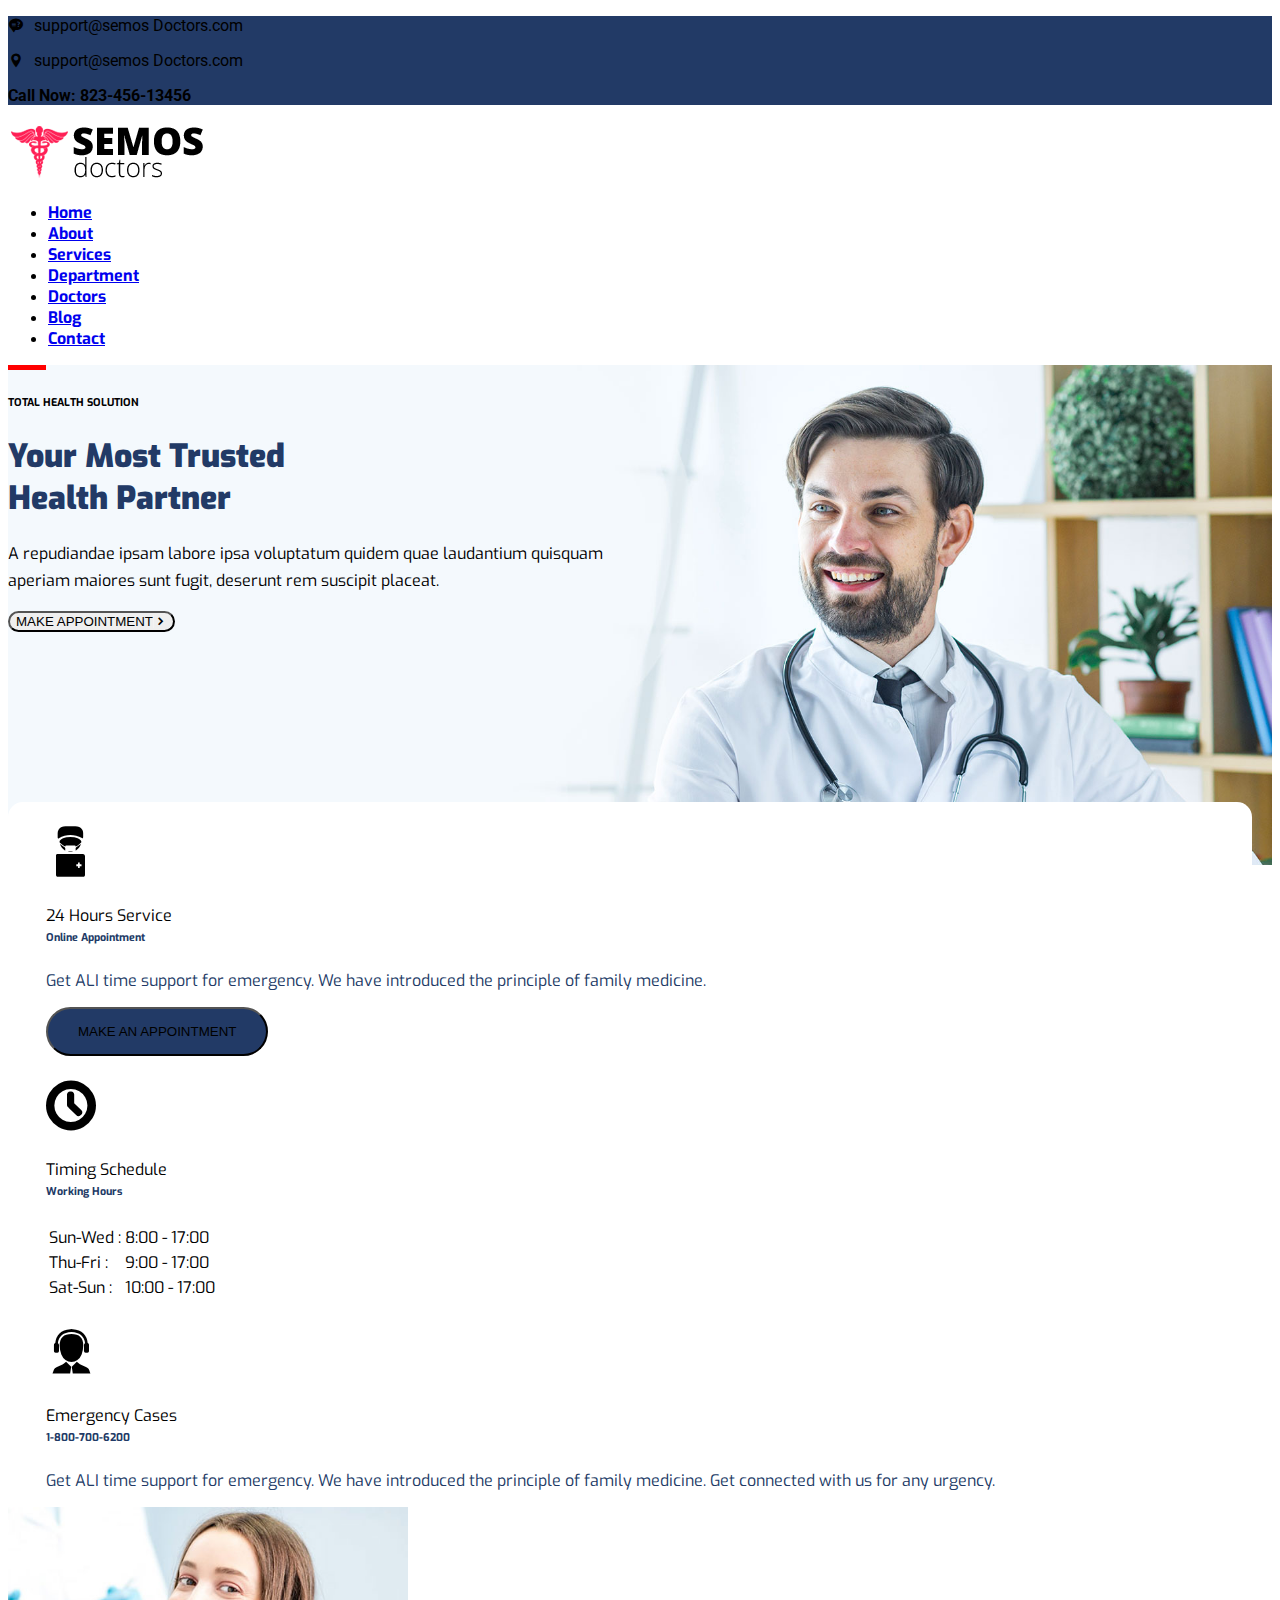
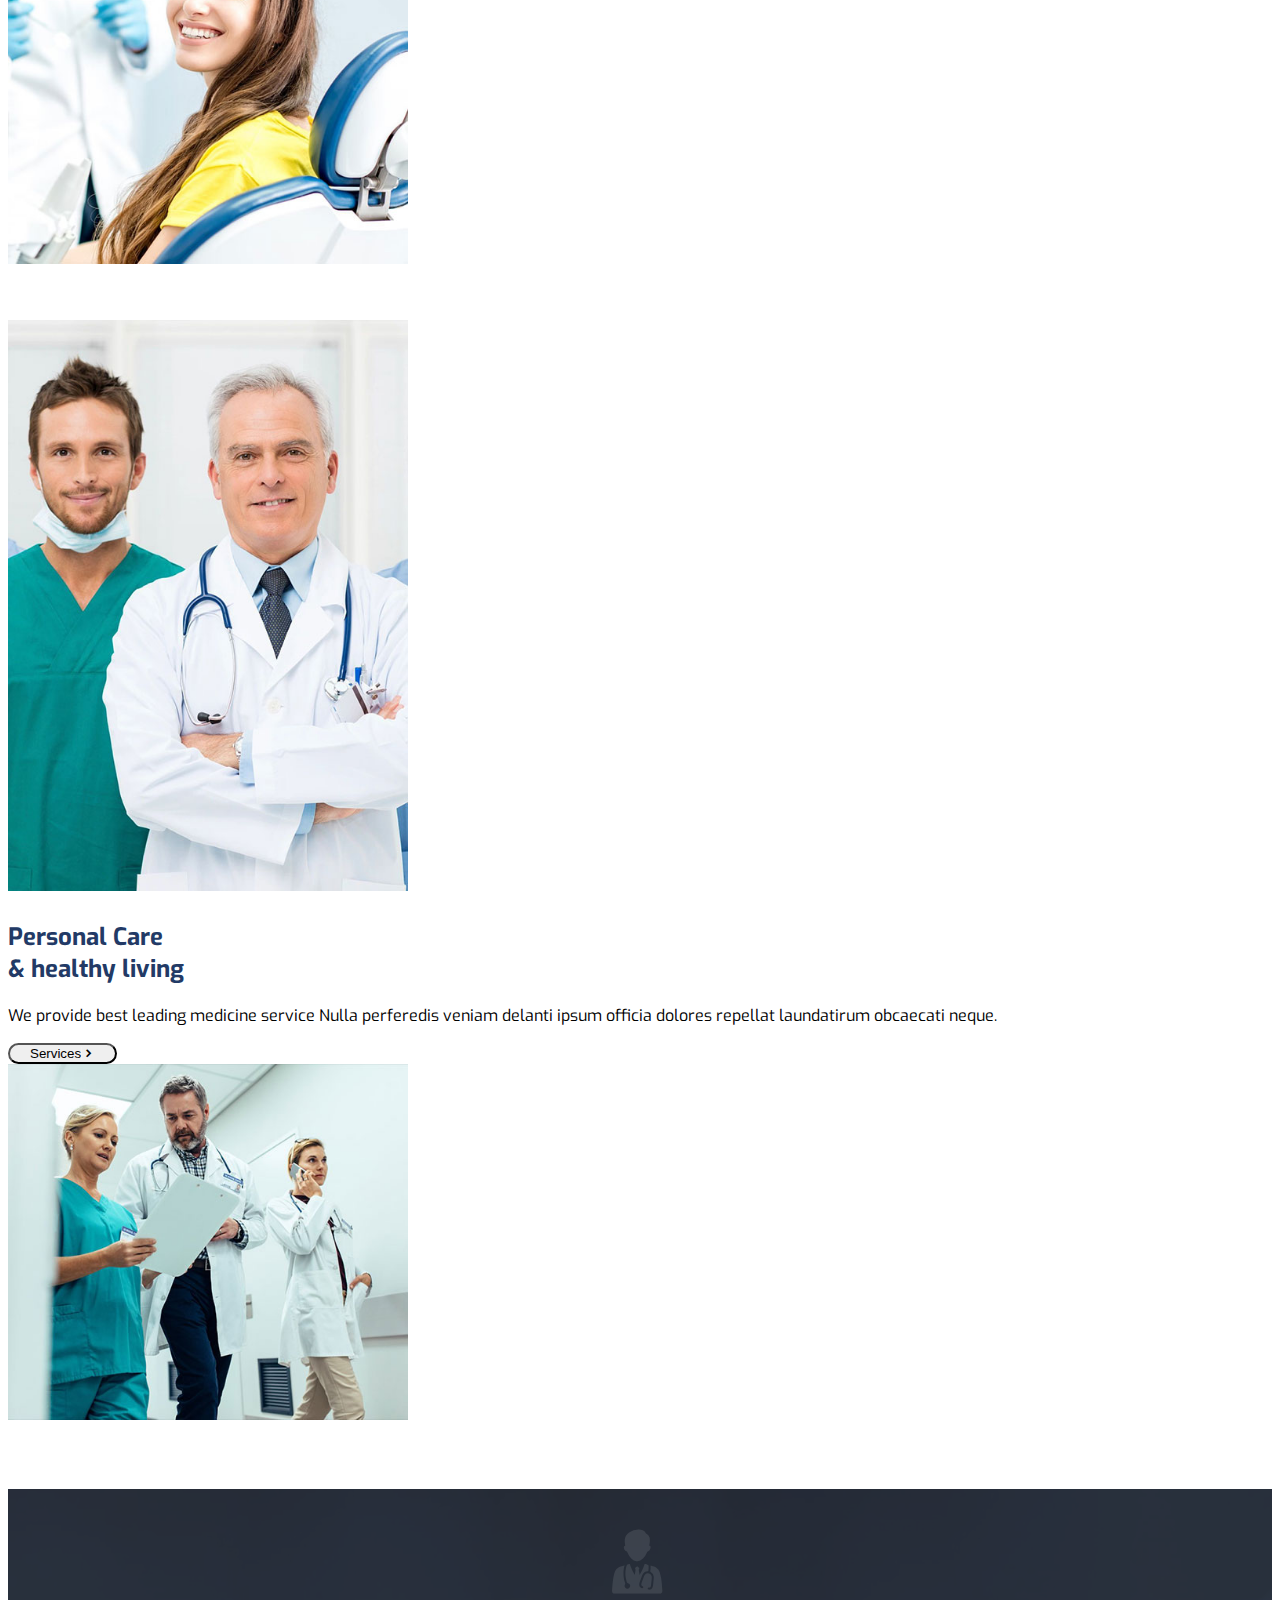
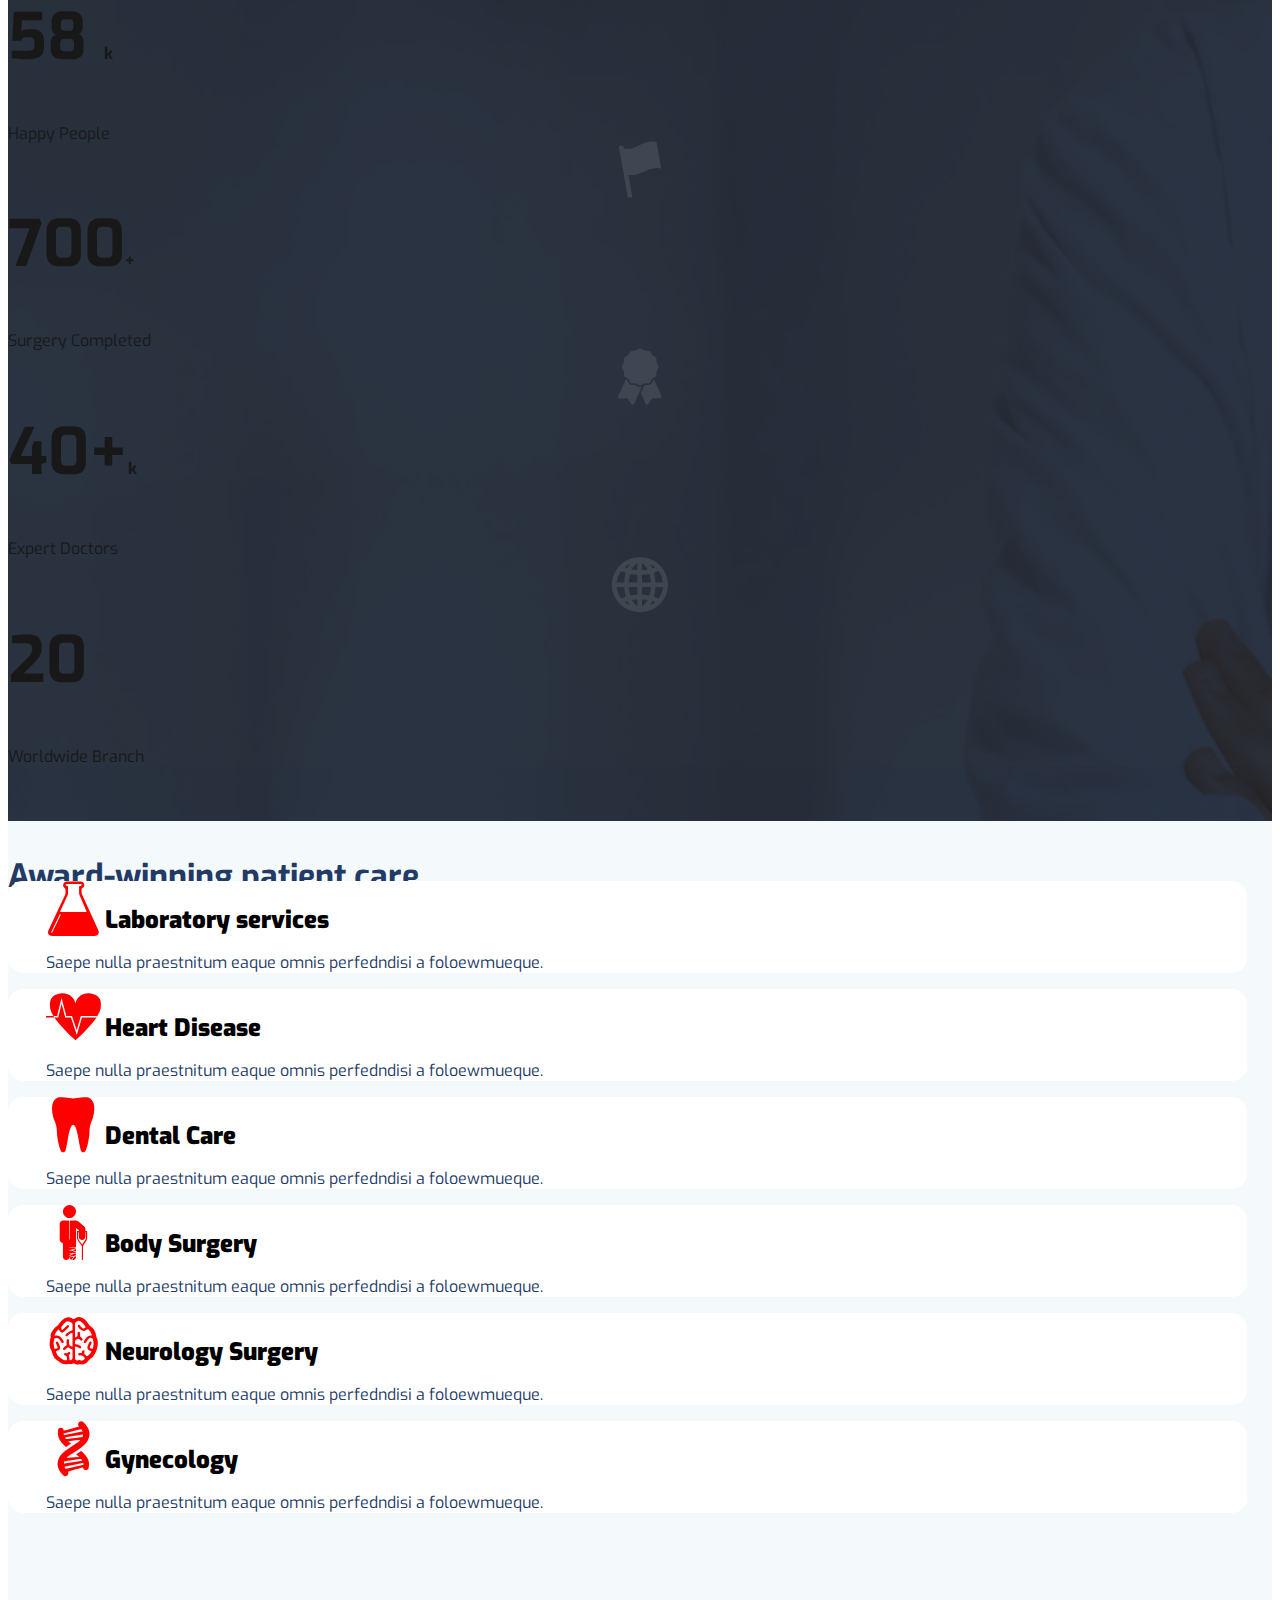
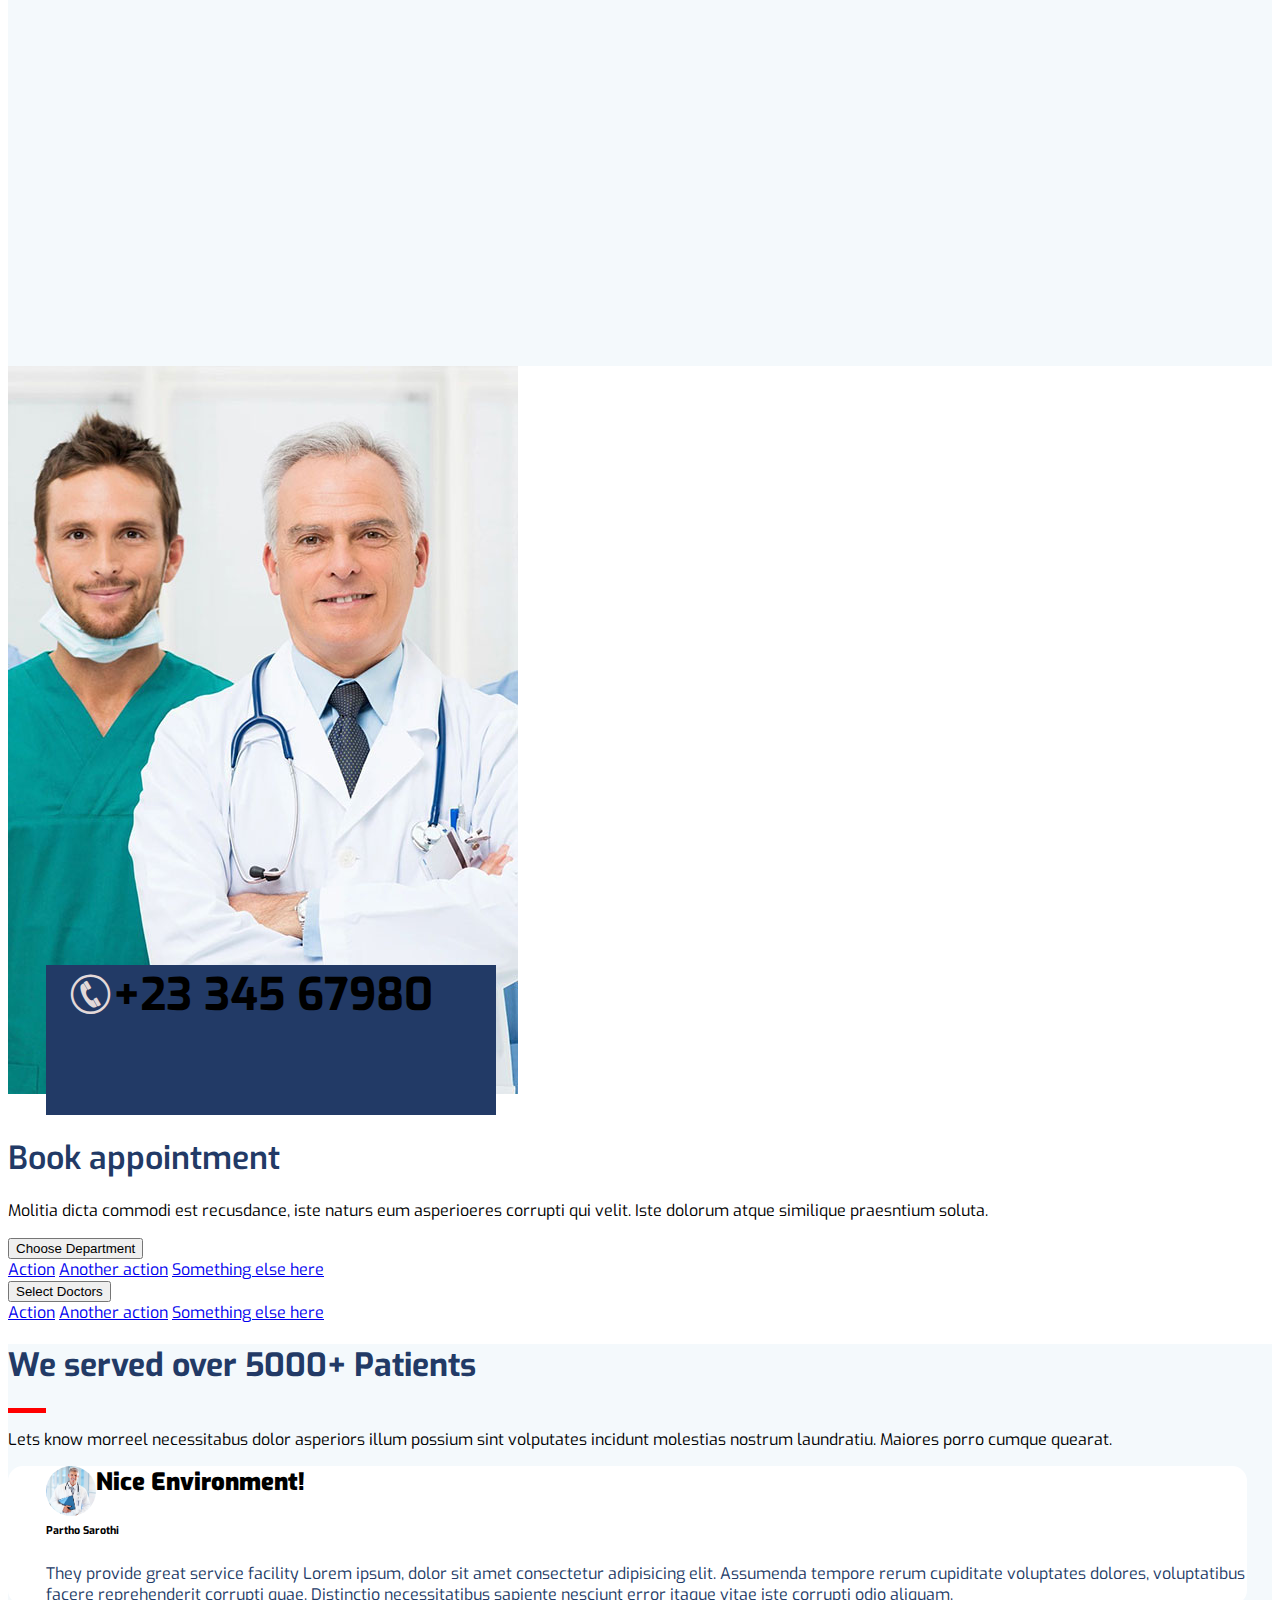
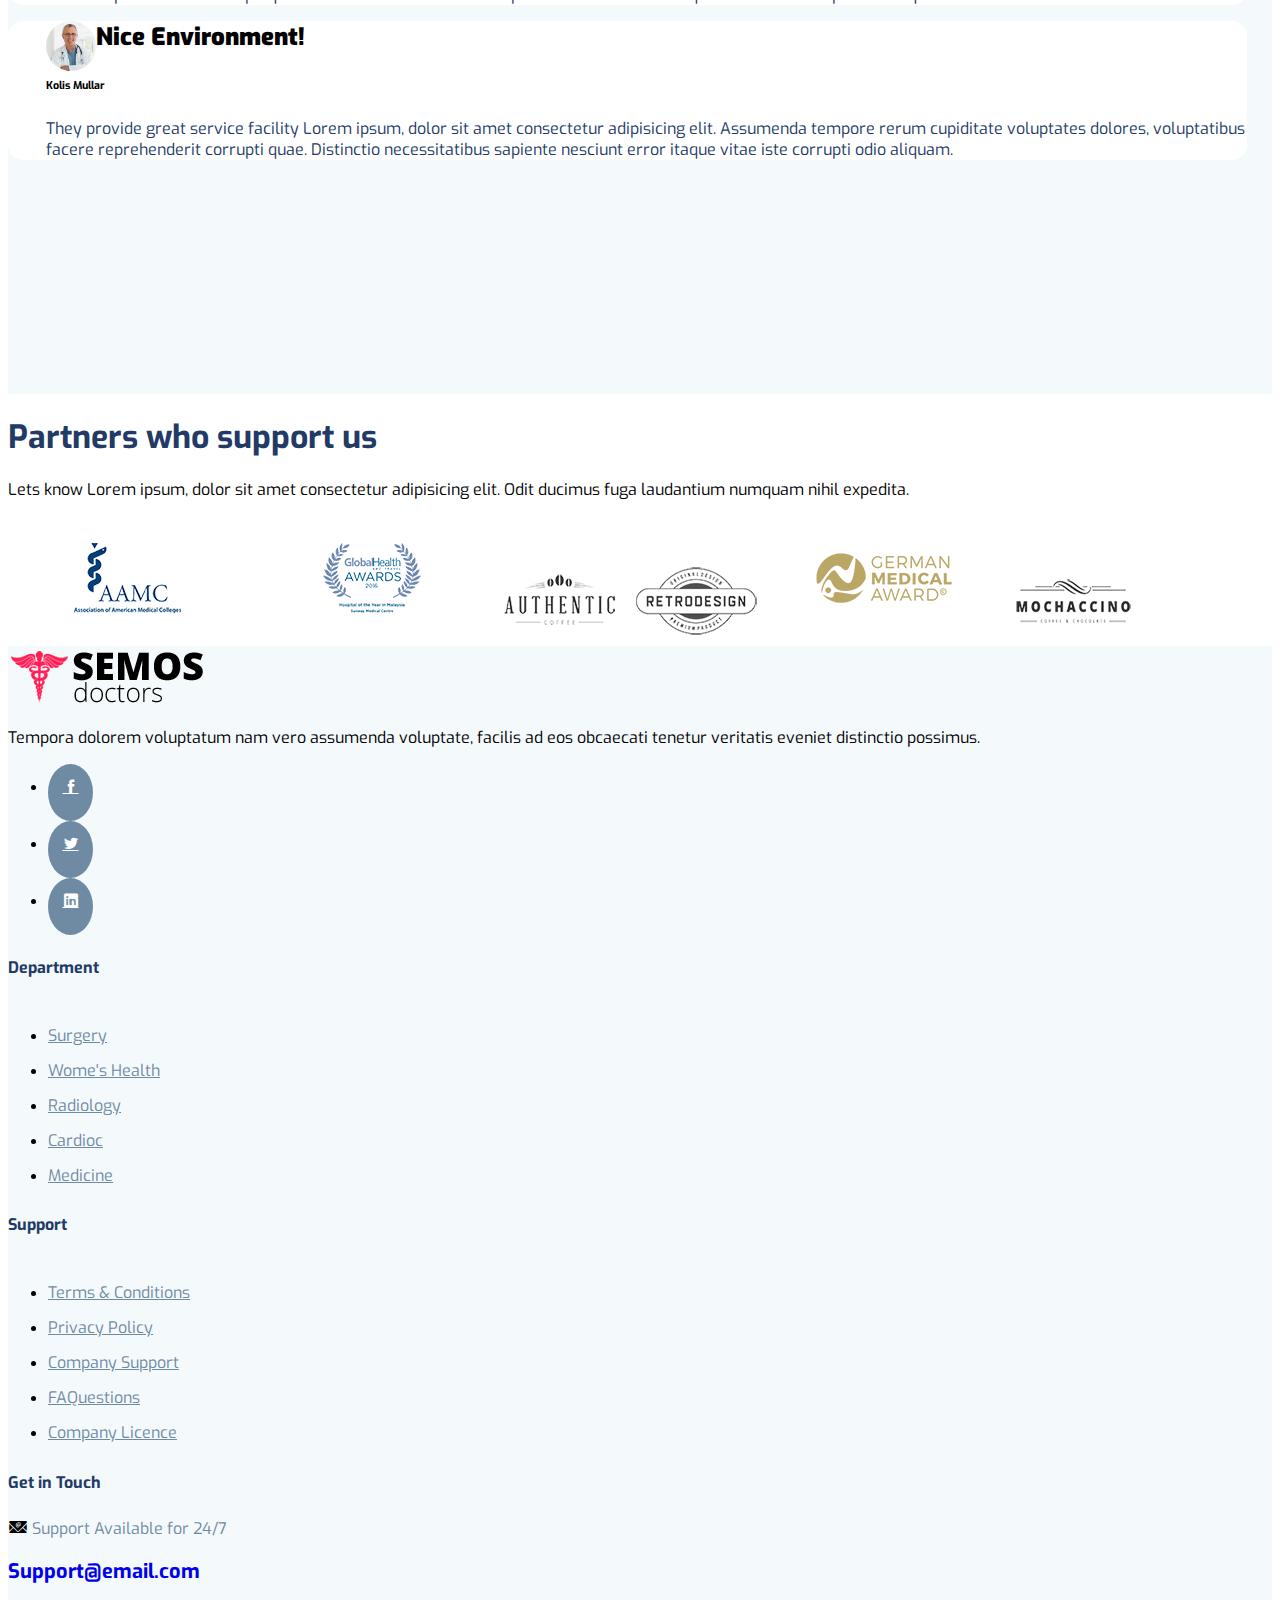
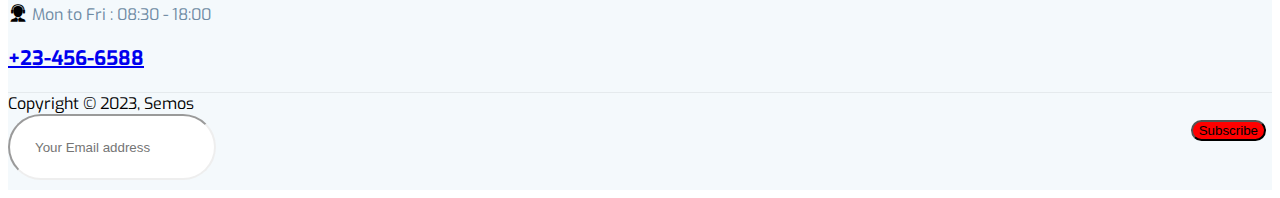
==== commit 2662193e: "." ====
--- a/index.html
+++ b/index.html
@@ -21,7 +21,7 @@
     <div class="container-md blue-topbar">
       <div class="row">
         <div class="col-md-3 me-0">
-          <p class="text-white"><i class="icofont-support-faq"></i>support@semos Doctors.com</p>
+          <p class="text-dark"><i class="icofont-support-faq"></i>support@semos Doctors.com</p>
         </div>
 
         <div class="col-md-3 ml-0 me-4 topbaraddressfix">
@@ -499,7 +499,7 @@
                 <i class="icofont-email mr-3"></i>
                 <span class="h6 mb-0">Support Available for 24/7</span>
               </div>
-              <h4 class="mt-2"><a href="mailto:support@email.com">Support@email.com</a></h4>
+              <h3 class="mt-2"><a class="text-dark emailfooter" href="mailto:support@email.com">Support@email.com</a></h3>
             </div>
   
             <div class="footer-contact-block">
@@ -507,7 +507,7 @@
                 <i class="icofont-support mr-3"></i>
                 <span class="h6 mb-0">Mon to Fri : 08:30 - 18:00</span>
               </div>
-              <h4 class="mt-2"><a href="tel:+23-345-67890">+23-456-6588</a></h4>
+              <h3 class="mt-2 emailfooter"><a class="text-dark" href="tel:+23-345-67890 emailfooter">+23-456-6588</a></h3>
             </div>
           </div>
         </div>
@@ -521,10 +521,10 @@
             </div>
           </div>
           <div class="col-lg-6">
-            <div class="subscribe-form text-lg-right mt-5 mt-lg-0">
+            <div class="subscribe-form text-lg-right mt-5">
               <form action="#" class="subscribe">
                 <input type="text" class="form-control" placeholder="Your Email address" required>
-                <button type="submit" class="btn btn-main-2 btn-round-full">Subscribe</button>
+                <button type="submit" class="btn btn-main-2 btn-round-full text-white">Subscribe</button>
               </form>
             </div>
           </div>
--- a/custom css.css
+++ b/custom css.css
@@ -330,6 +330,14 @@
     border-radius: 50px;
     transition: .3s;
   }
+  .btn-round-full {
+    background-color: red;
+    border-radius: 50px;
+  }
+  .emailfooter{
+    text-decoration: none!important;
+    font-size: 20px;
+  }
 
   
 
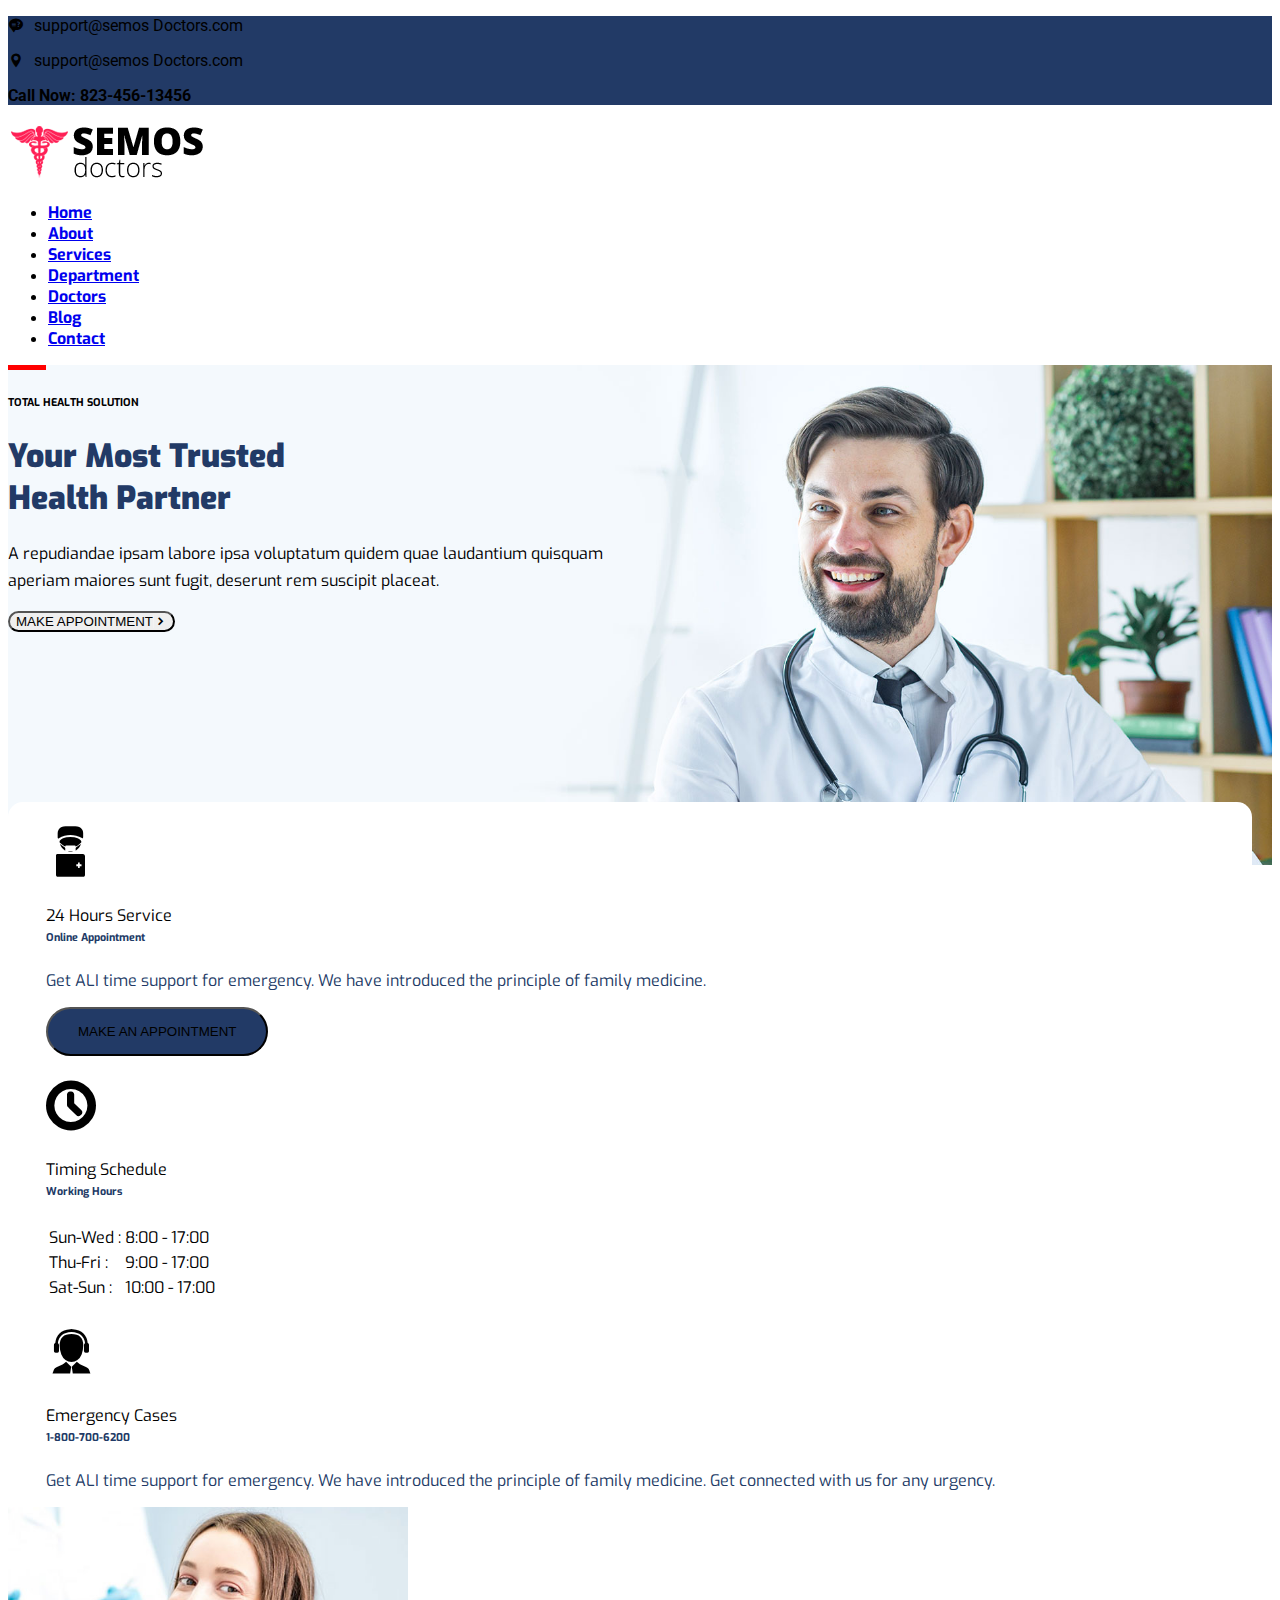
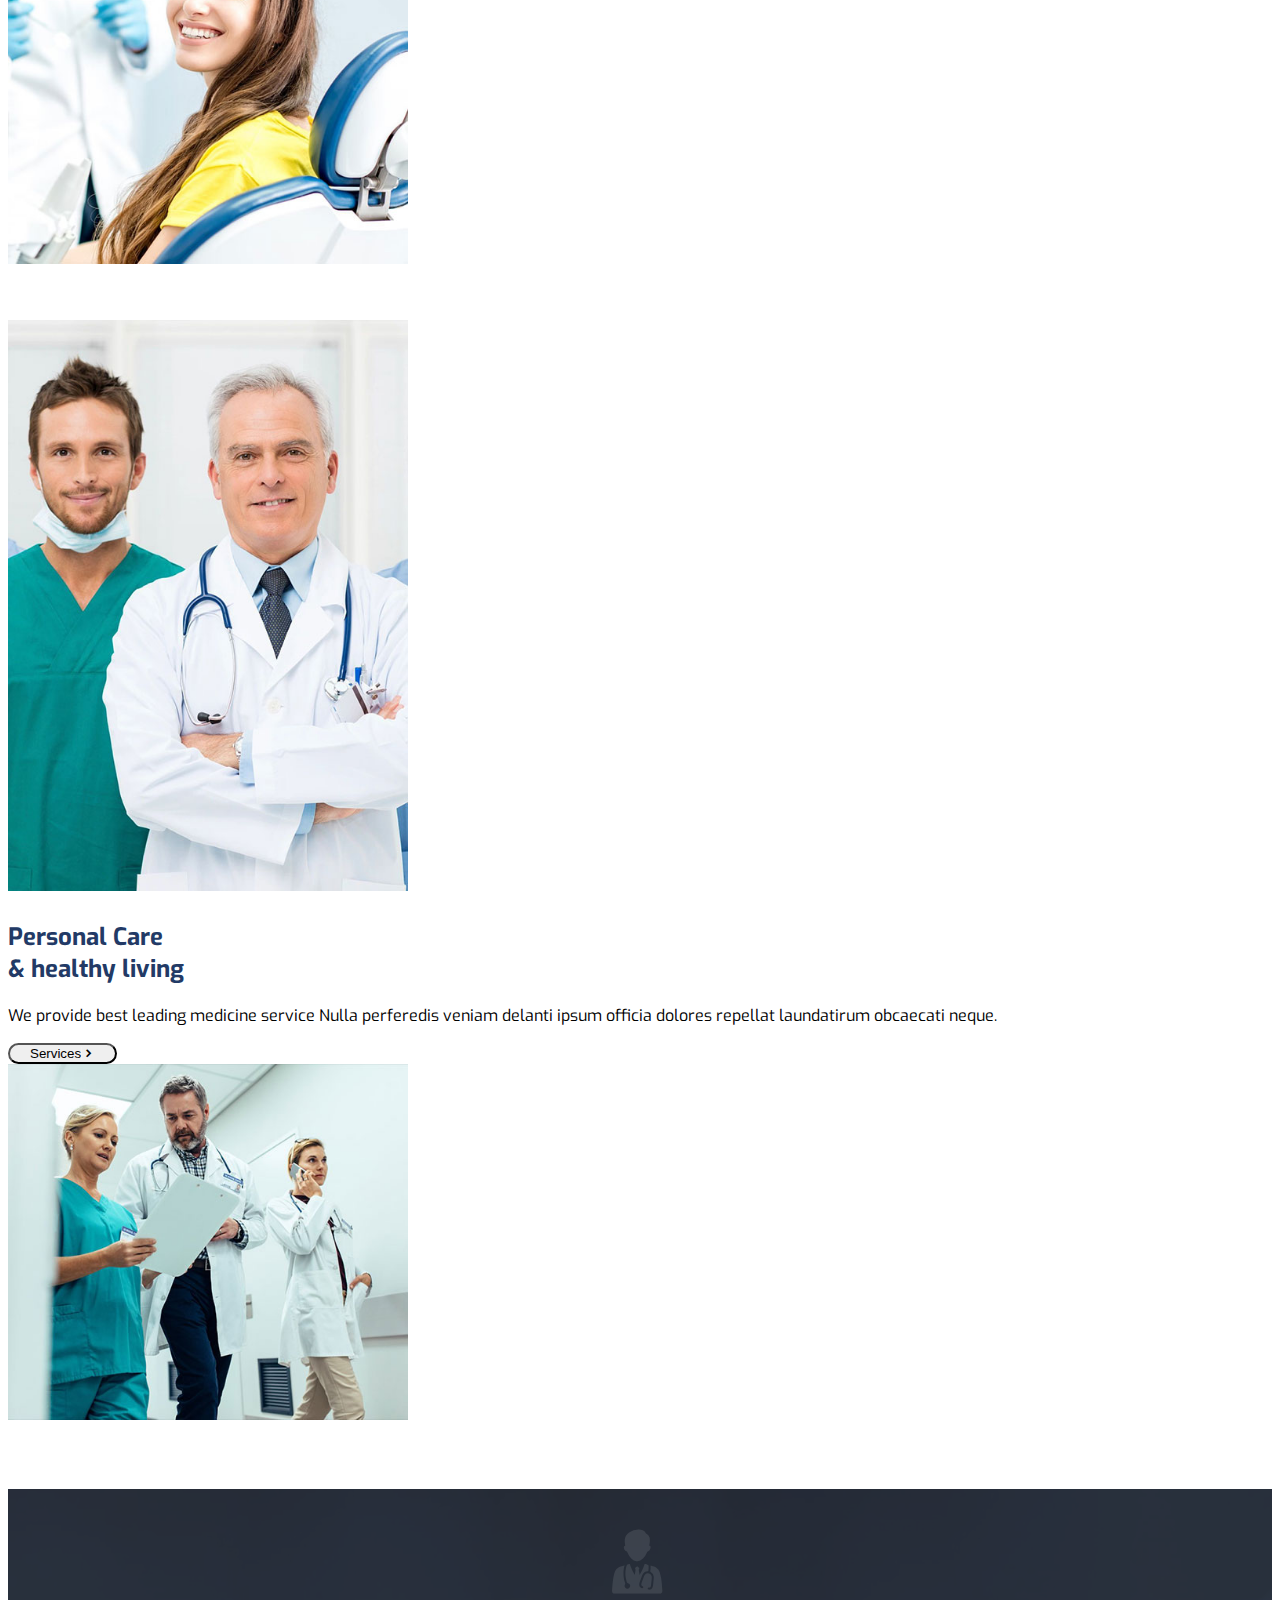
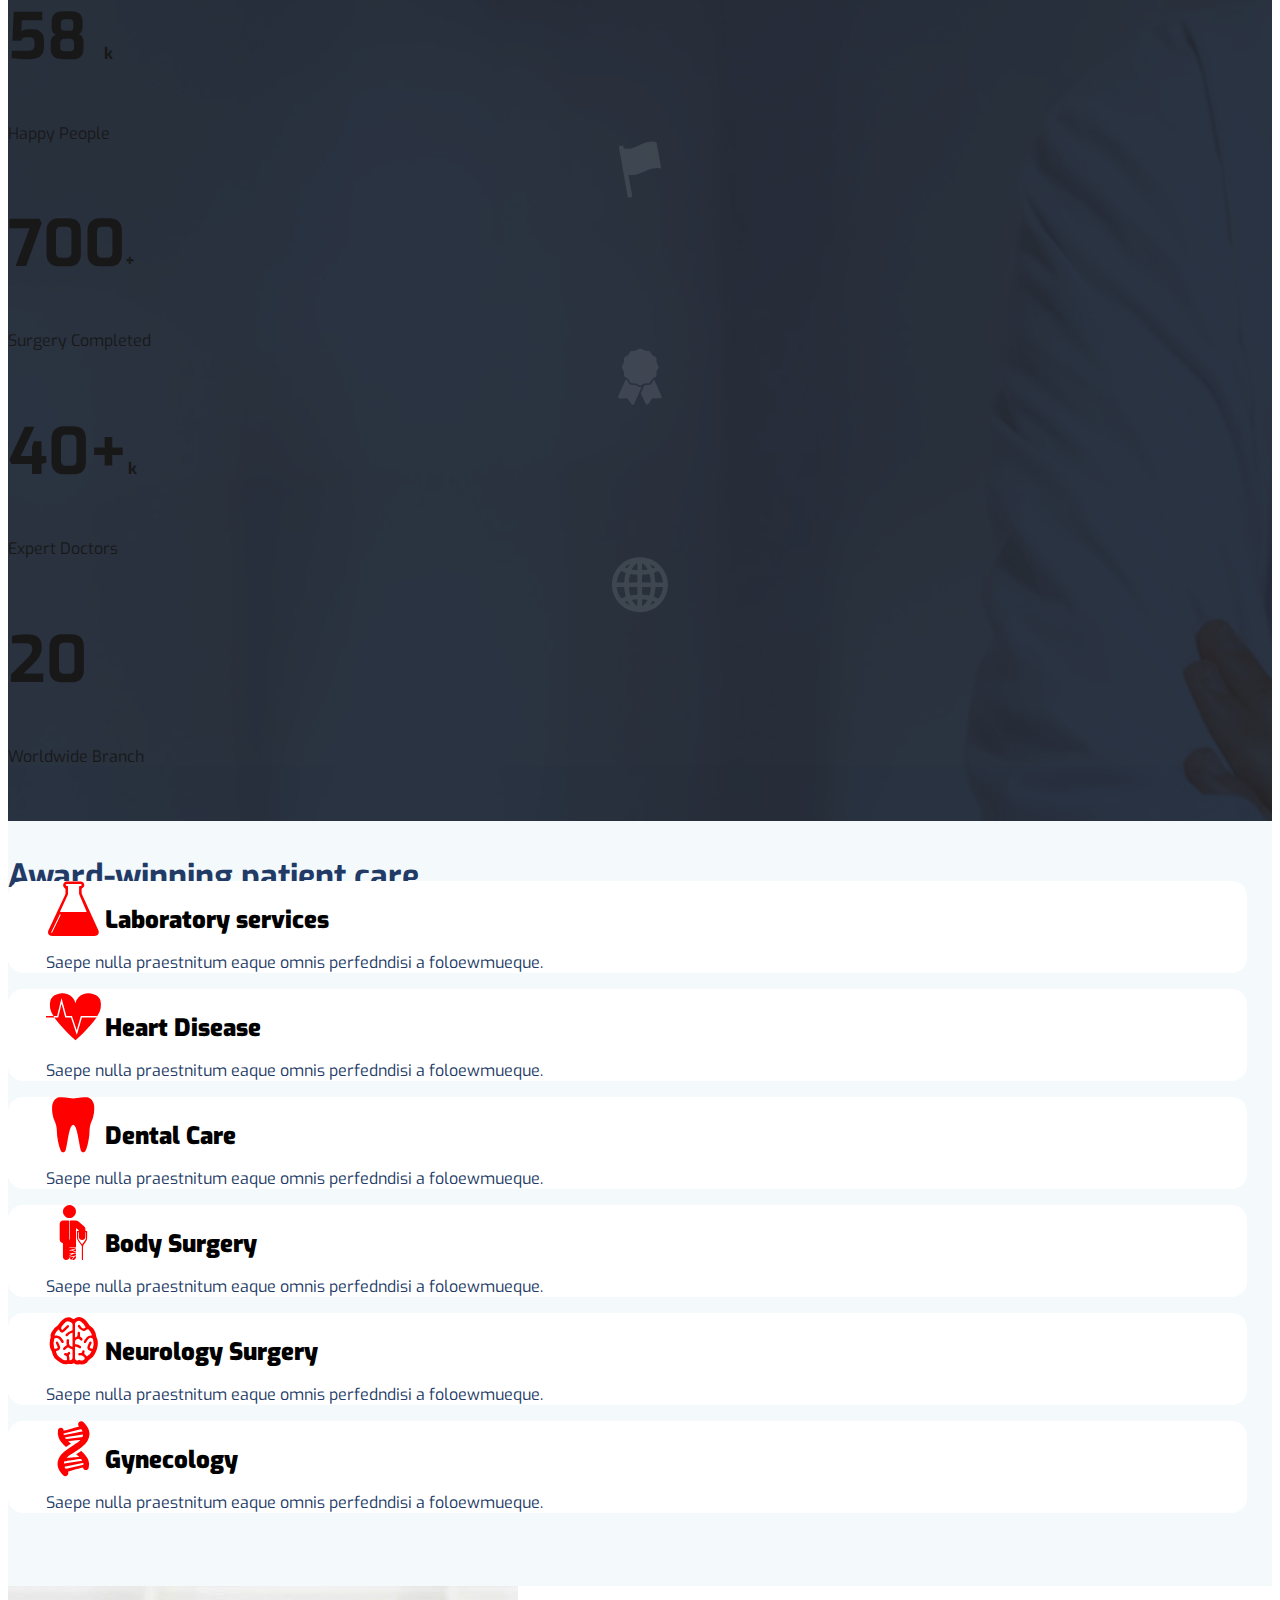
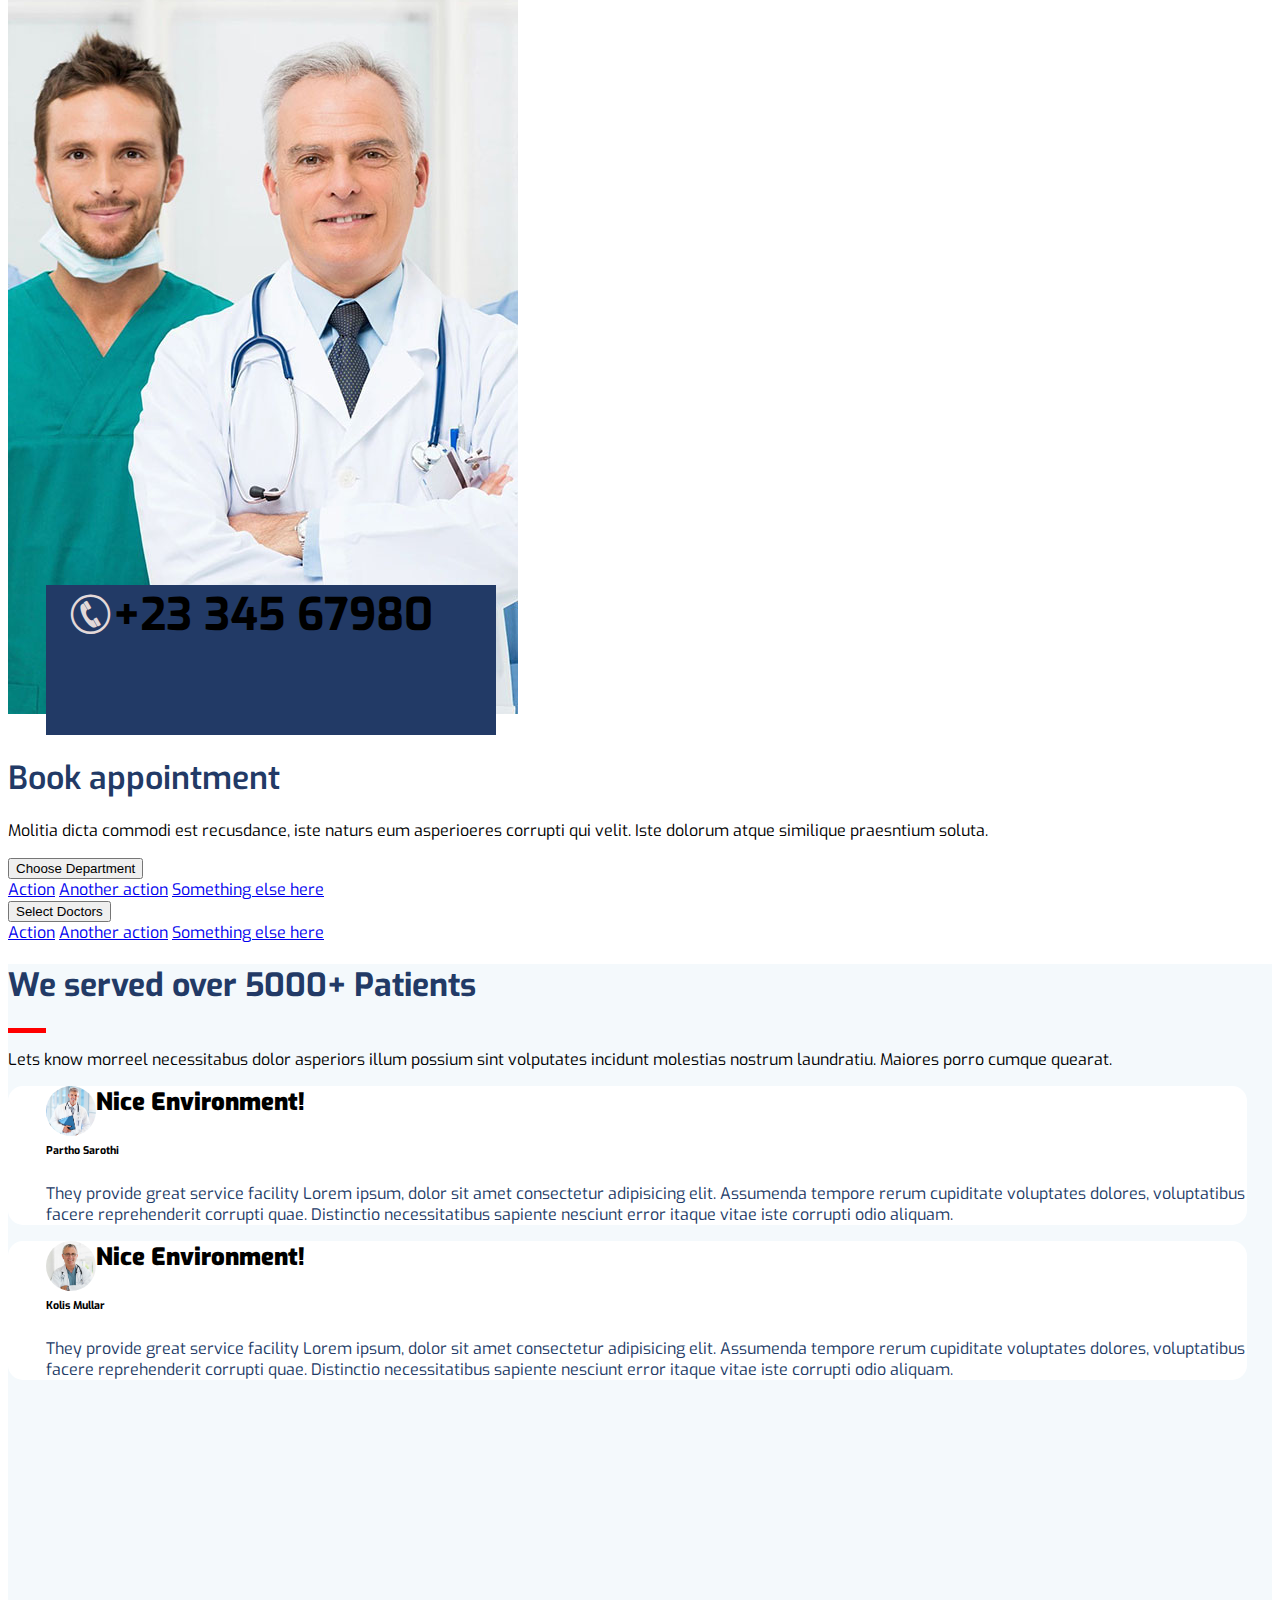
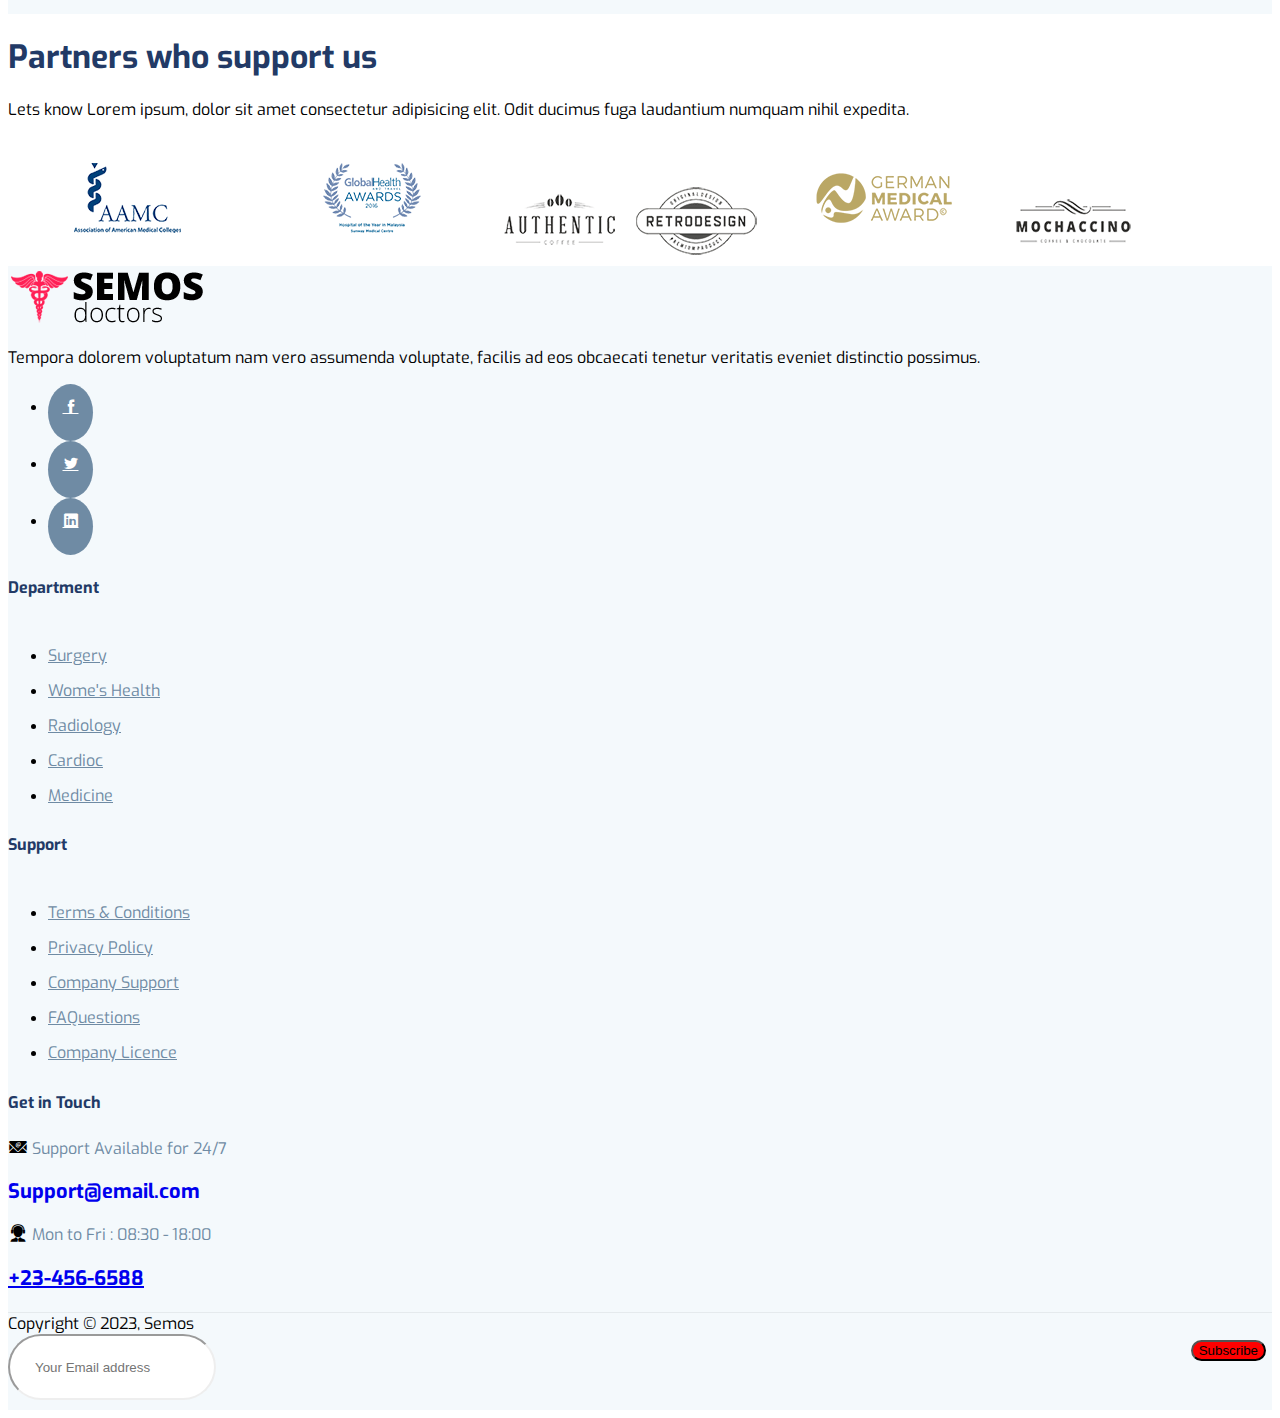
==== commit c9e1a91c: "." ====
--- a/index.html
+++ b/index.html
@@ -419,7 +419,7 @@
         <p class="col-md-8 text-secondary text-center mx-auto mt-3">Lets know Lorem ipsum, dolor sit amet consectetur
           adipisicing elit. Odit ducimus fuga laudantium numquam nihil expedita.</p>
         <div class="row justify-content-between">
-          <div class="col">
+          <div class="col mt-3">
             <img src="/images/about/1.png" alt="">
             <img src="/images/about/2.png" alt="">
             <img src="/images/about/3.png" alt="">
@@ -435,7 +435,7 @@
 
 
 
-  <footer class="footer section second-bluebackgroud pt-5">
+  <footer class="footer section second-bluebackgroud pt-5 mt-5">
     <div class="container">
       <div class="row">
         <div class="col-lg-4 mr-auto col-sm-6">
--- a/custom css.css
+++ b/custom css.css
@@ -169,7 +169,7 @@
   
 .blue-category-section{
     background-color: #F4F9FC;
-    min-height: 1200px;
+    min-height: 820px;
     margin-top: -6%;
 }
 .redline{
